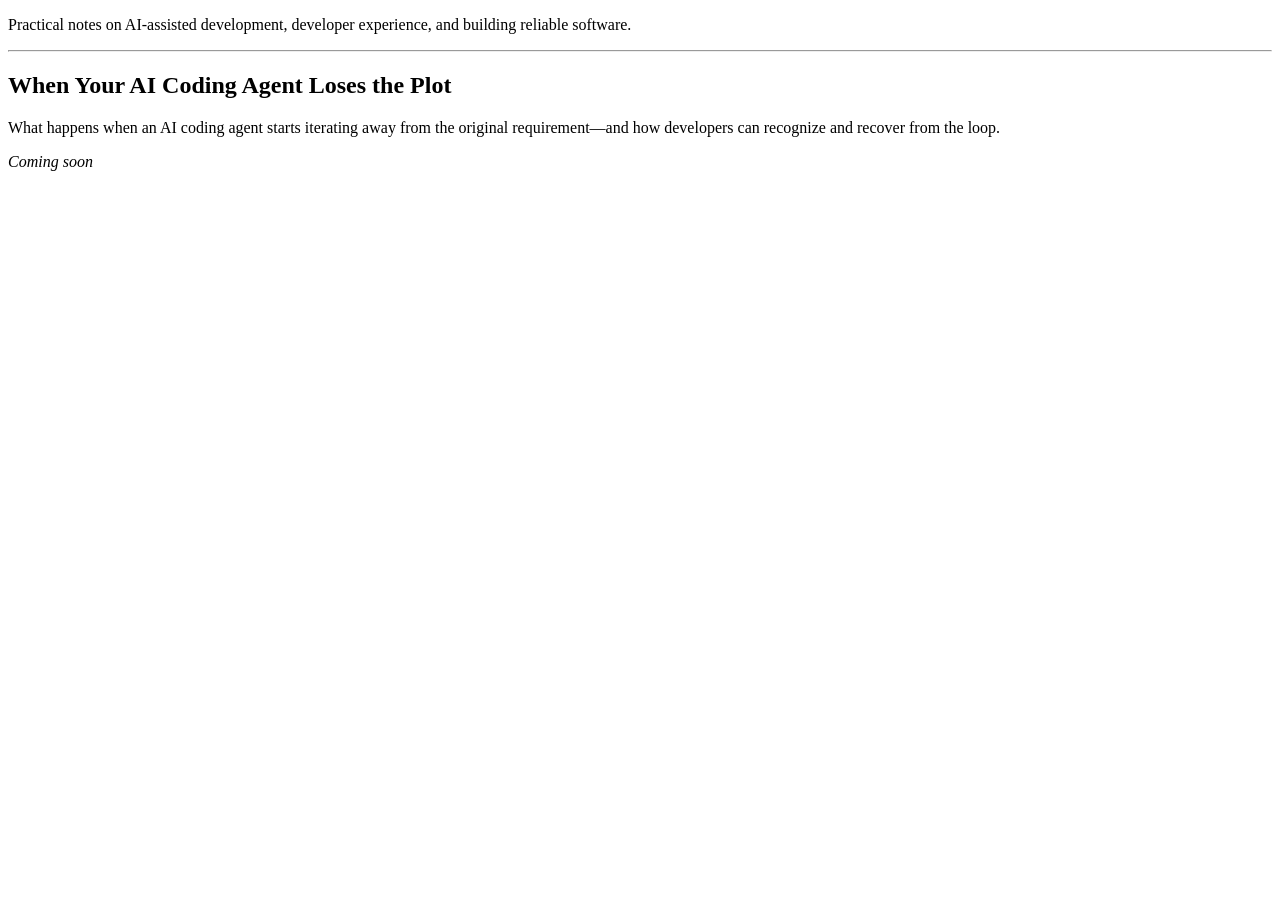
==== writing/index.html @ c207a16b "test" ====
<!DOCTYPE html>
<html lang="en">
<head>
  <meta charset="UTF-8">
  <meta name="viewport" content="width=device-width, initial-scale=1.0">
  <title>Thoughts | Karen Chu</title>
</head>

<body>

  <p>
    Practical notes on AI-assisted development, developer experience,
    and building reliable software.
  </p>

  <hr>

  <h2>When Your AI Coding Agent Loses the Plot</h2>

  <p>
    What happens when an AI coding agent starts iterating away from
    the original requirement—and how developers can recognize and
    recover from the loop.
  </p>

  <p><em>Coming soon</em></p>

</body>
</html>
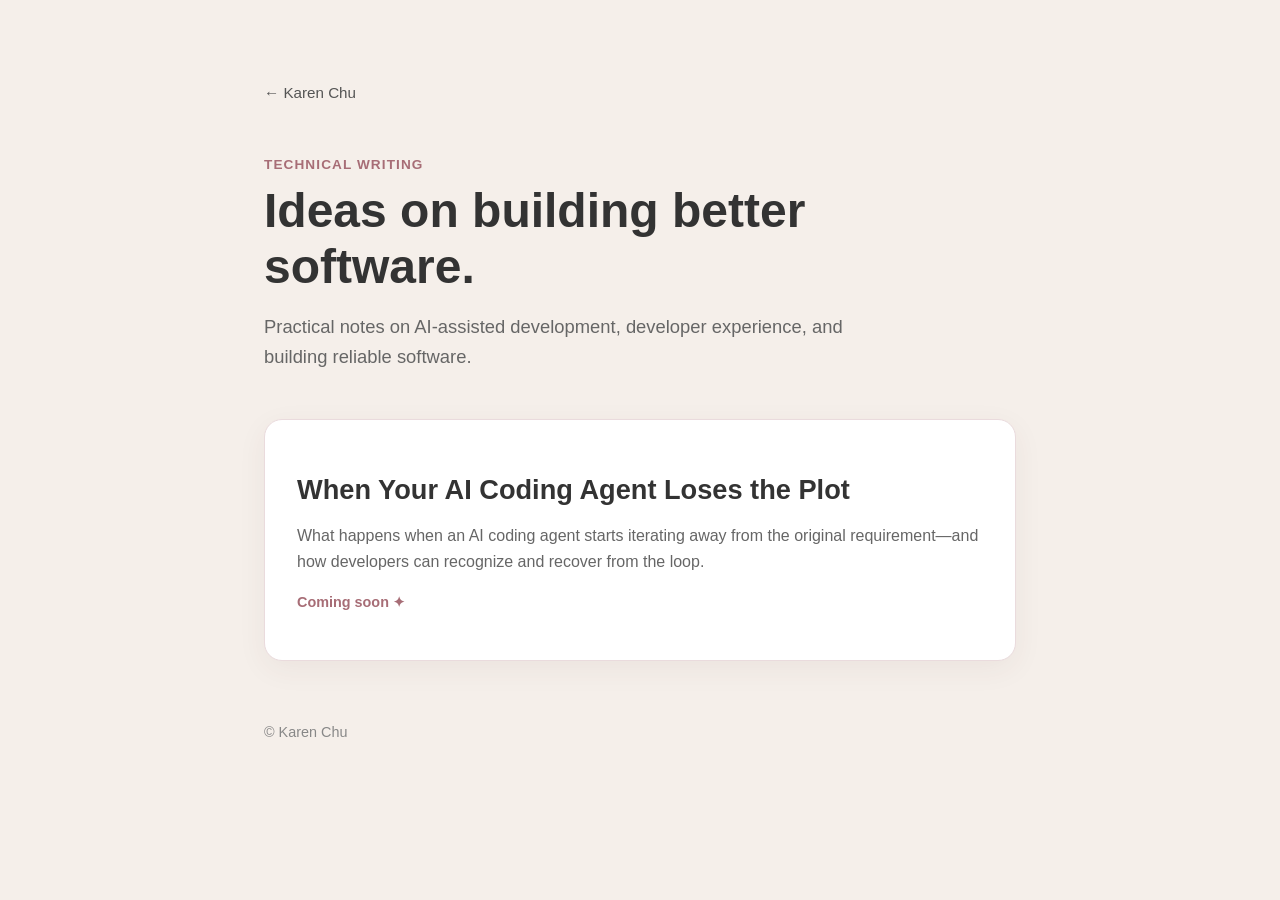
==== commit ae8b92dd: "test page" ====
--- a/writing/index.html
+++ b/writing/index.html
@@ -3,27 +3,138 @@
 <head>
   <meta charset="UTF-8">
   <meta name="viewport" content="width=device-width, initial-scale=1.0">
-  <title>Thoughts | Karen Chu</title>
+
+  <title>Technical Writing | Karen Chu</title>
+
+  <style>
+    * {
+      box-sizing: border-box;
+    }
+
+    body {
+      margin: 0;
+      font-family: -apple-system, BlinkMacSystemFont, "Segoe UI", sans-serif;
+      background: #f5efea;
+      color: #333333;
+      line-height: 1.6;
+    }
+
+    main {
+      max-width: 800px;
+      margin: 0 auto;
+      padding: 80px 24px;
+    }
+
+    .back-link {
+      color: #555555;
+      text-decoration: none;
+      font-size: 0.95rem;
+    }
+
+    .back-link:hover {
+      text-decoration: underline;
+    }
+
+    header {
+      margin: 48px 0;
+    }
+
+    .eyebrow {
+      color: #a76d76;
+      font-size: 0.85rem;
+      font-weight: 600;
+      letter-spacing: 0.08em;
+      text-transform: uppercase;
+    }
+
+    h1 {
+      margin: 8px 0 16px;
+      font-size: 3rem;
+      line-height: 1.15;
+    }
+
+    .intro {
+      max-width: 620px;
+      font-size: 1.15rem;
+      color: #666666;
+    }
+
+    .article-card {
+      background: #ffffff;
+      border: 1px solid #eadbdd;
+      border-radius: 18px;
+      padding: 32px;
+      box-shadow: 0 8px 30px rgba(80, 50, 55, 0.06);
+    }
+
+    .tag {
+      display: inline-block;
+      background: #f9dde0;
+      color: #704b50;
+      padding: 5px 10px;
+      border-radius: 999px;
+      font-size: 0.8rem;
+      font-weight: 600;
+    }
+
+    h2 {
+      margin: 20px 0 12px;
+      font-size: 1.7rem;
+      line-height: 1.3;
+    }
+
+    .description {
+      color: #666666;
+    }
+
+    .coming-soon {
+      color: #a76d76;
+      font-weight: 600;
+      font-size: 0.9rem;
+    }
+
+    footer {
+      margin-top: 60px;
+      color: #888888;
+      font-size: 0.9rem;
+    }
+  </style>
 </head>
 
 <body>
+  <main>
 
-  <p>
-    Practical notes on AI-assisted development, developer experience,
-    and building reliable software.
-  </p>
+    <a class="back-link" href="/">← Karen Chu</a>
 
-  <hr>
+    <header>
+      <div class="eyebrow">Technical Writing</div>
 
-  <h2>When Your AI Coding Agent Loses the Plot</h2>
+      <h1>Ideas on building better software.</h1>
 
-  <p>
-    What happens when an AI coding agent starts iterating away from
-    the original requirement—and how developers can recognize and
-    recover from the loop.
-  </p>
+      <p class="intro">
+        Practical notes on AI-assisted development, developer experience,
+        and building reliable software.
+      </p>
+    </header>
 
-  <p><em>Coming soon</em></p>
+    <article class="article-card">
 
+      <h2>When Your AI Coding Agent Loses the Plot</h2>
+
+      <p class="description">
+        What happens when an AI coding agent starts iterating away from
+        the original requirement—and how developers can recognize and
+        recover from the loop.
+      </p>
+
+      <p class="coming-soon">Coming soon ✦</p>
+
+    </article>
+
+    <footer>
+      © Karen Chu
+    </footer>
+
+  </main>
 </body>
 </html>
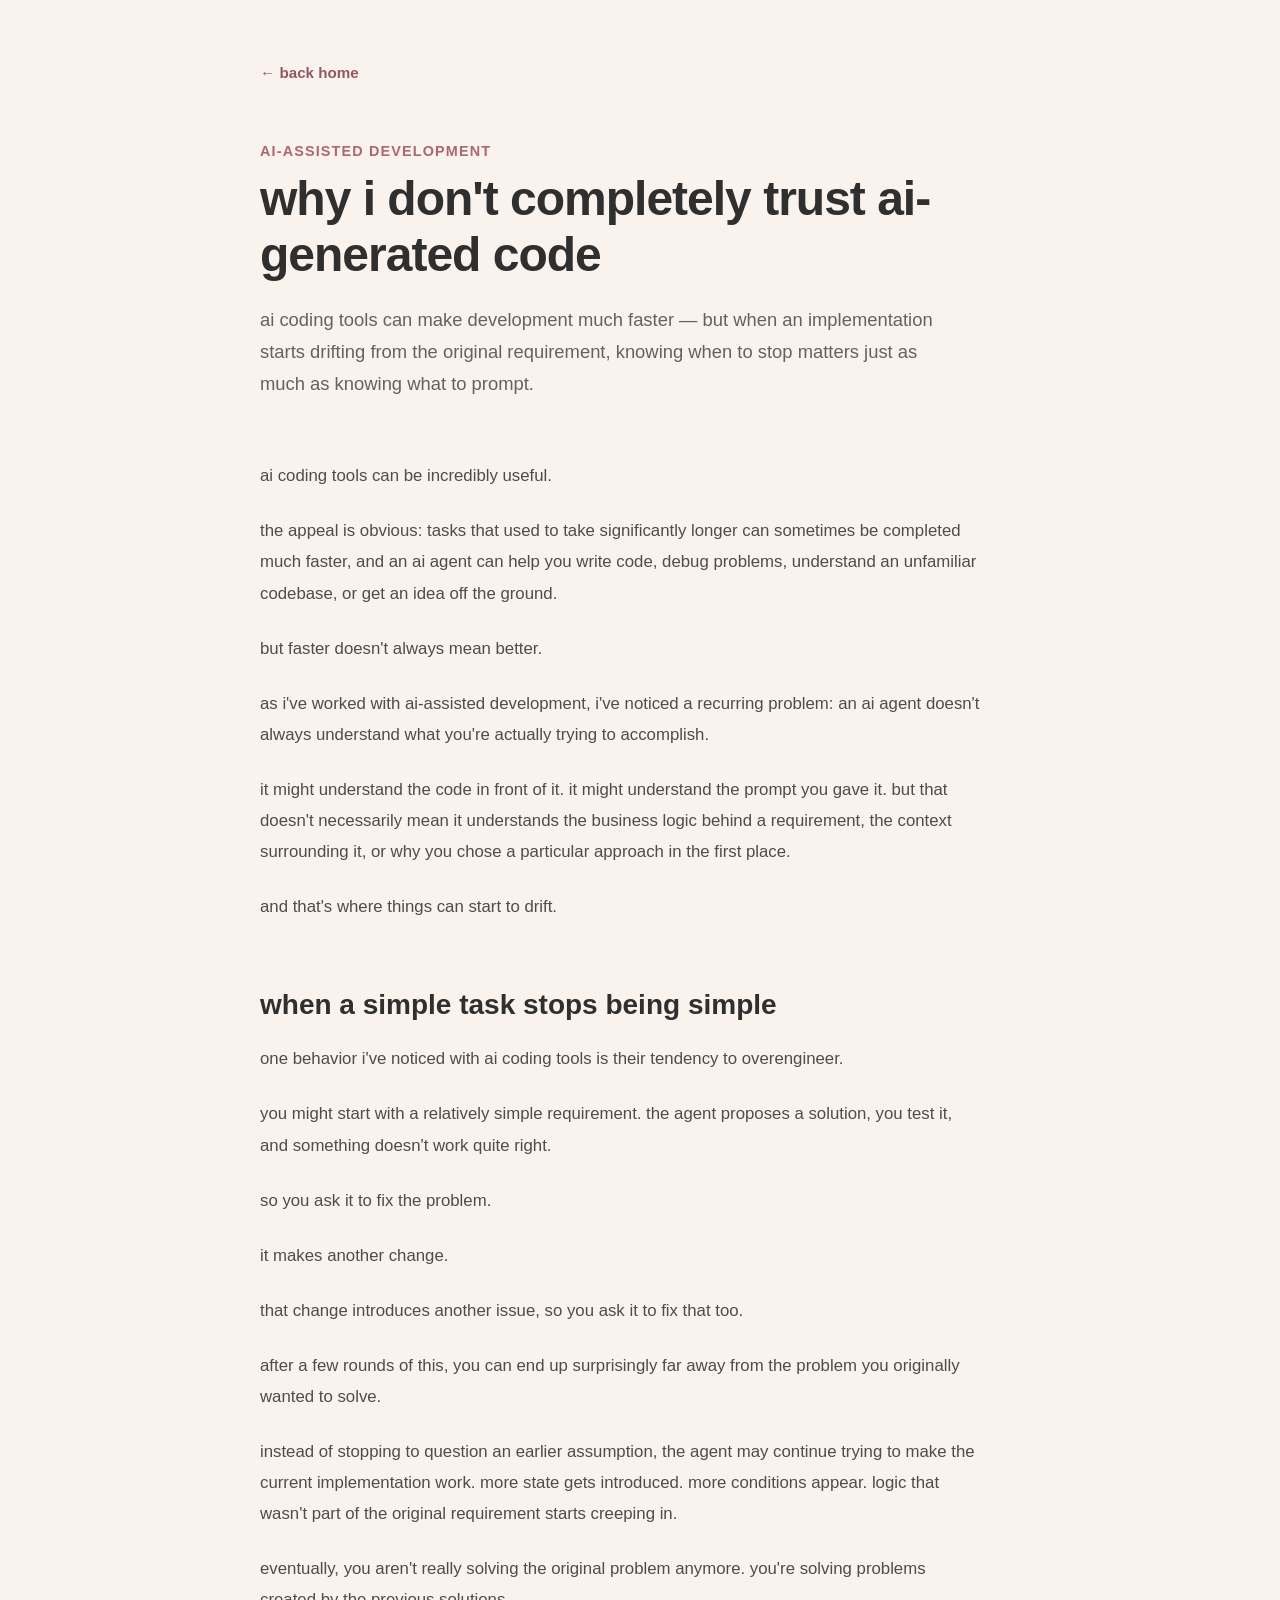
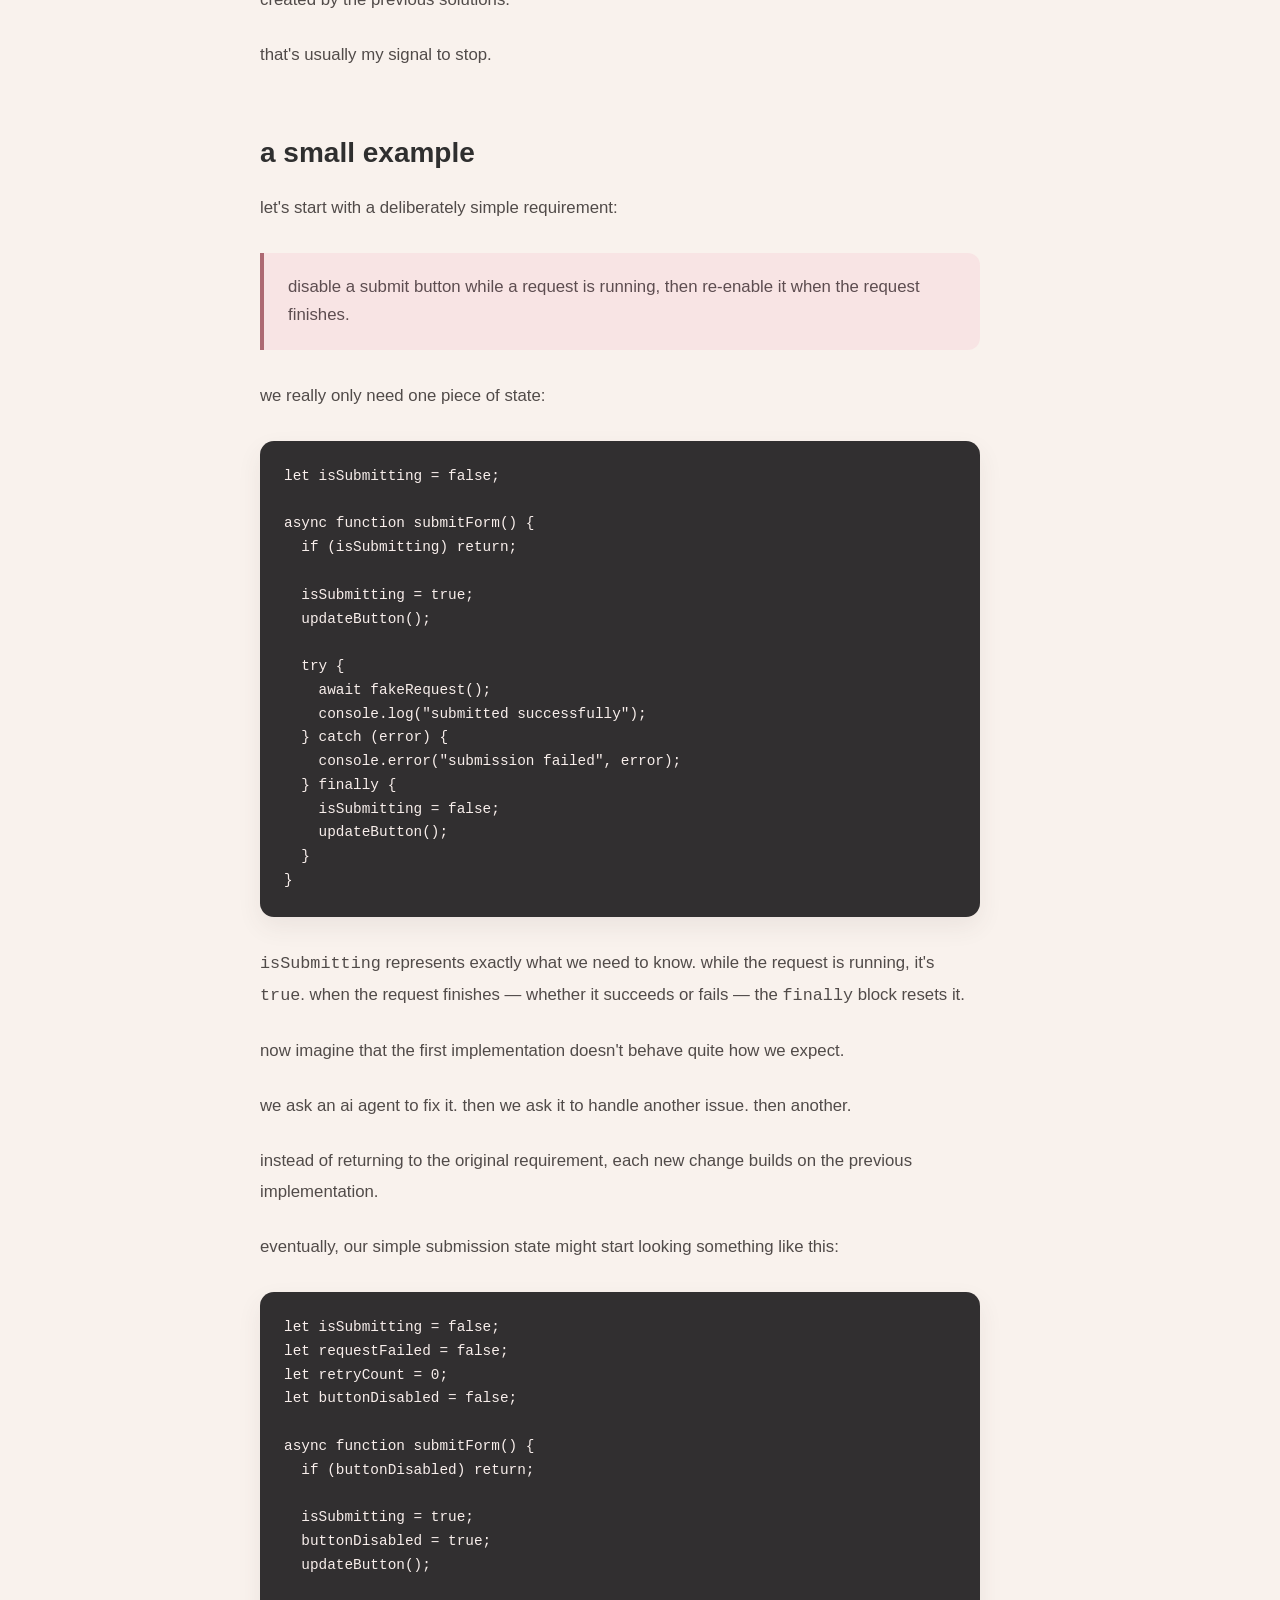
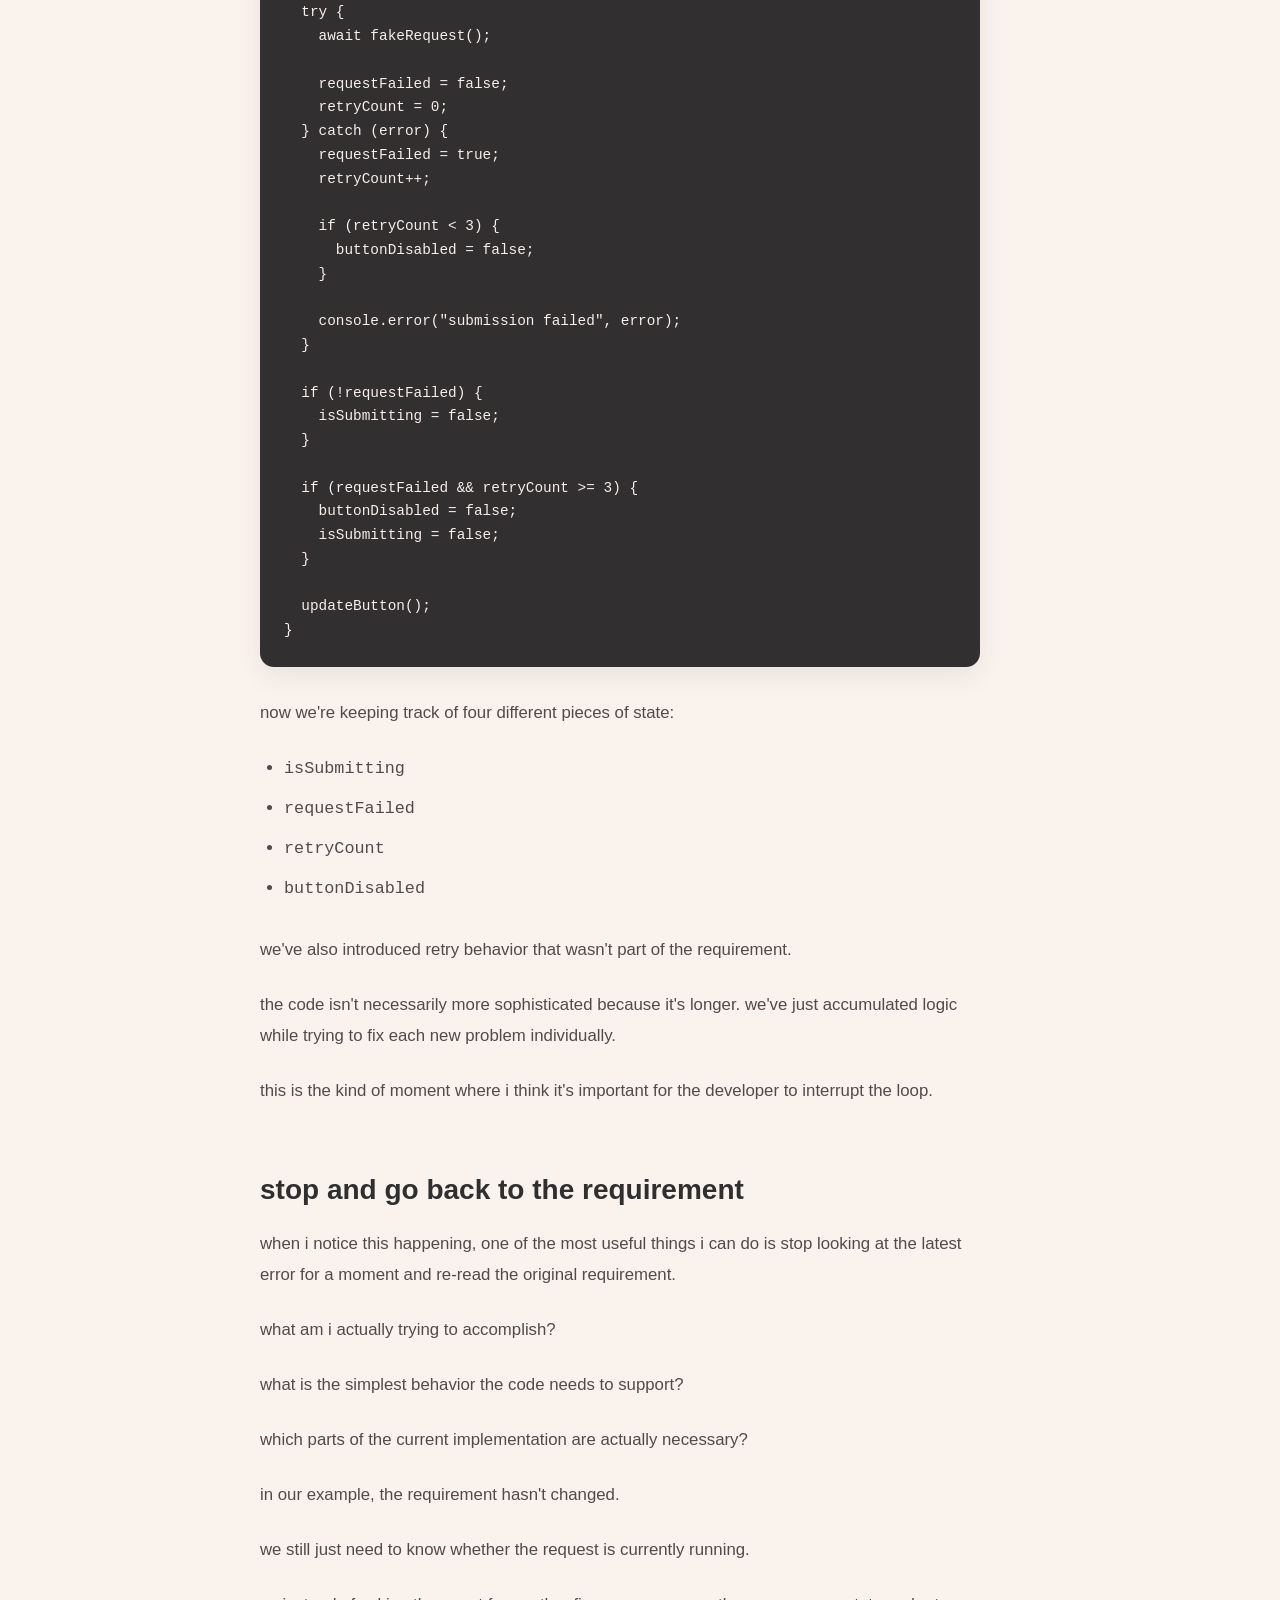
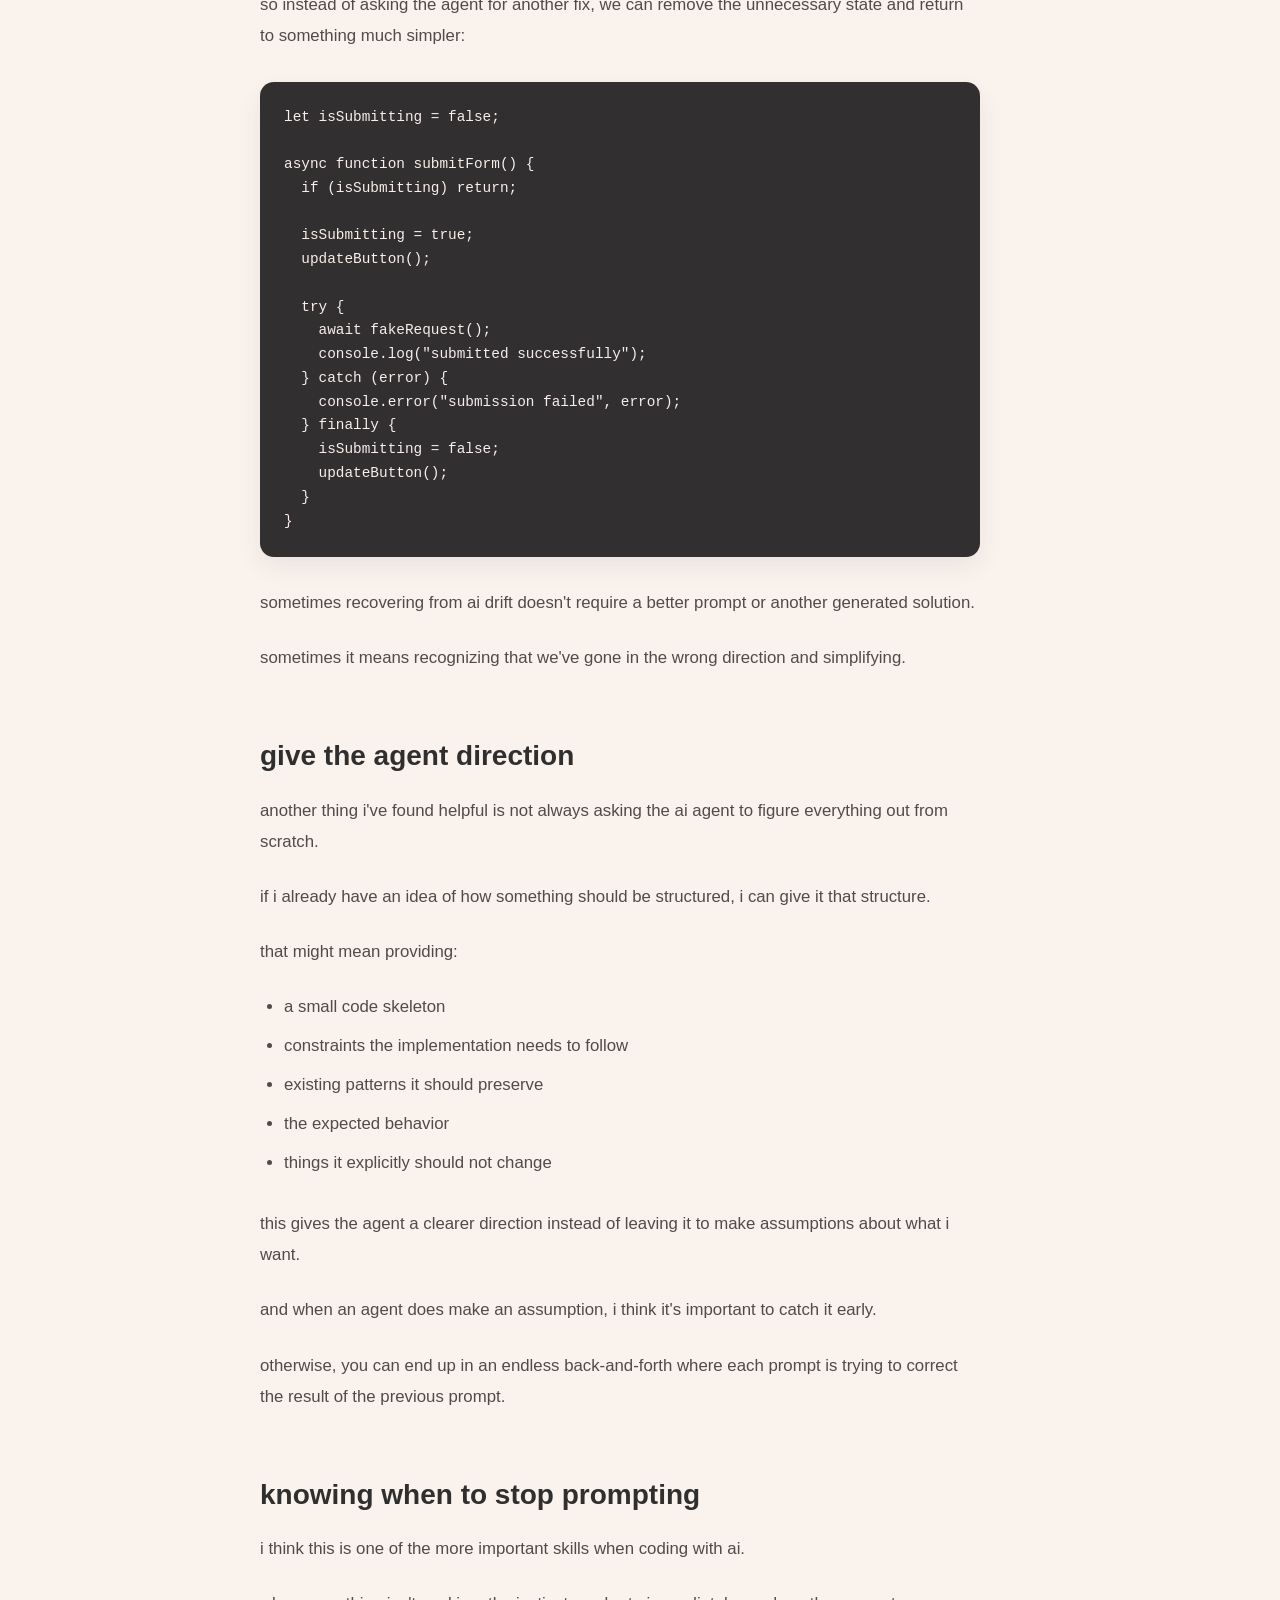
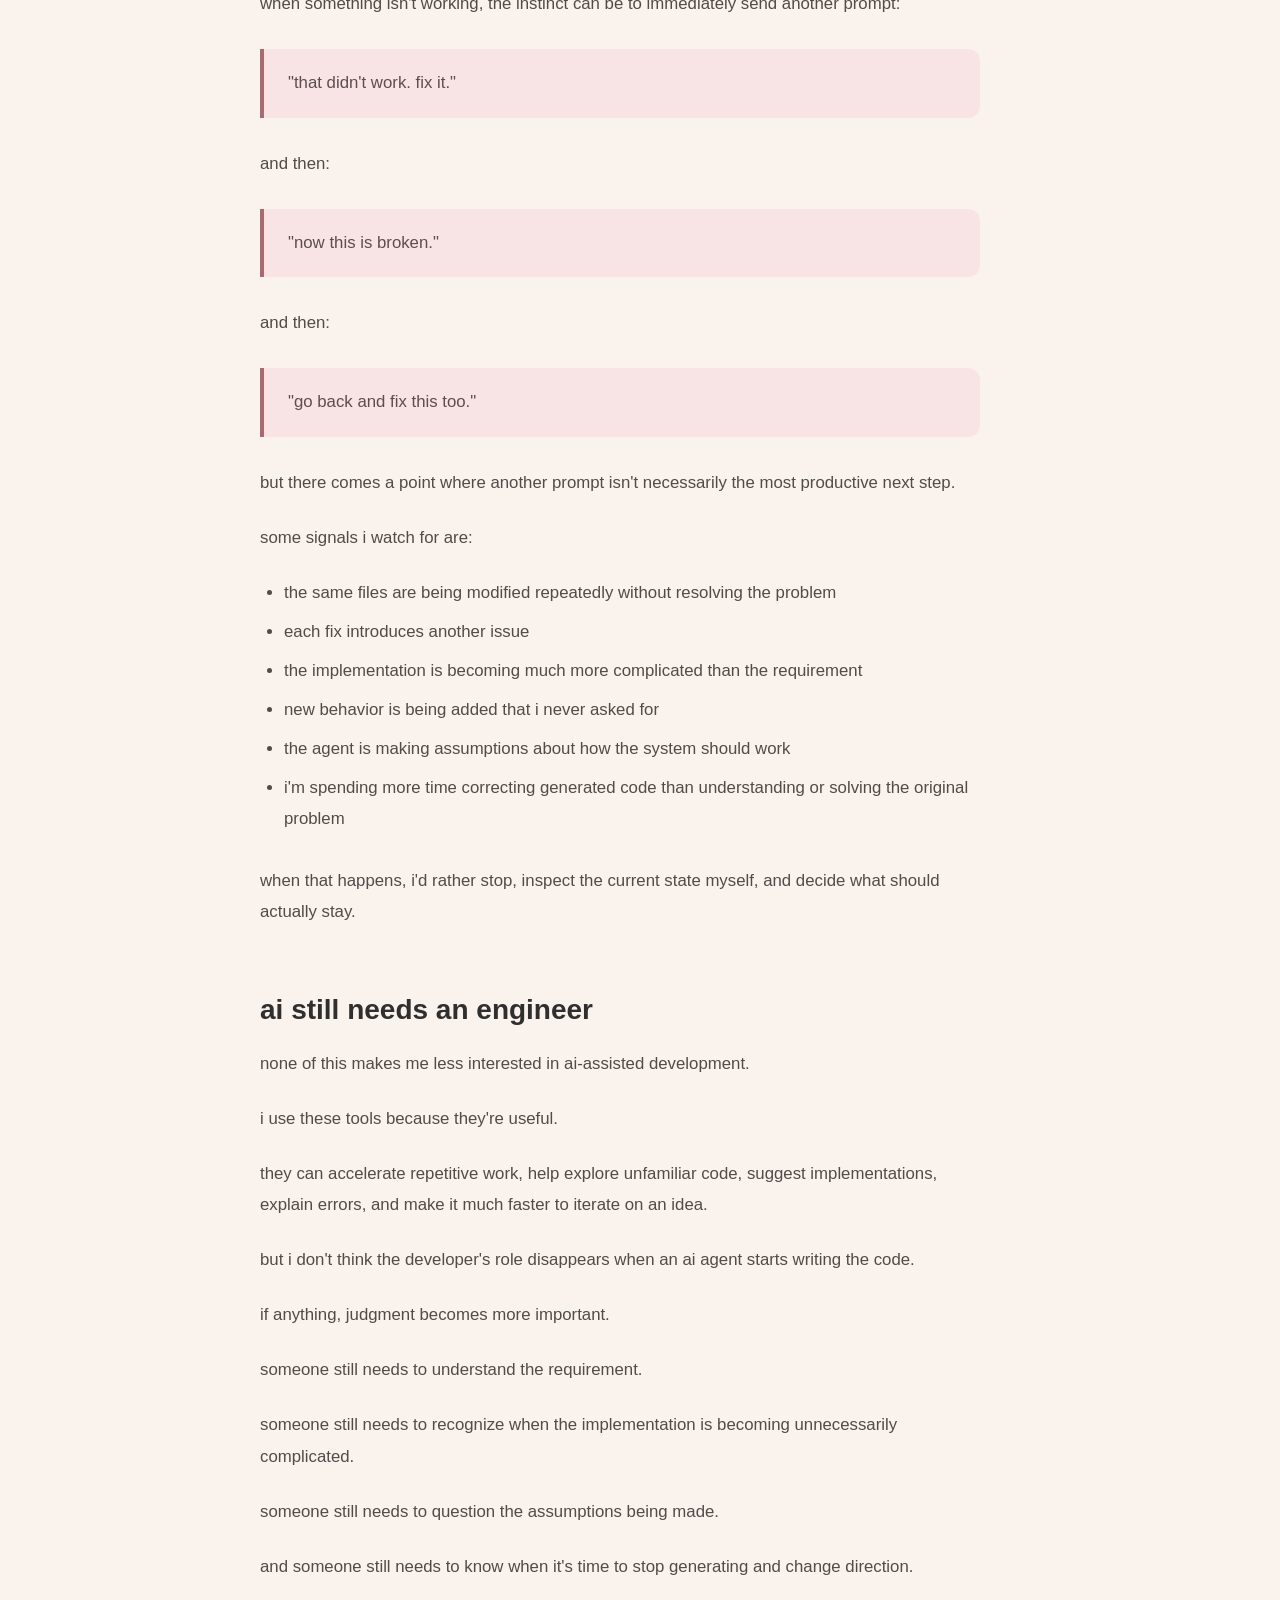
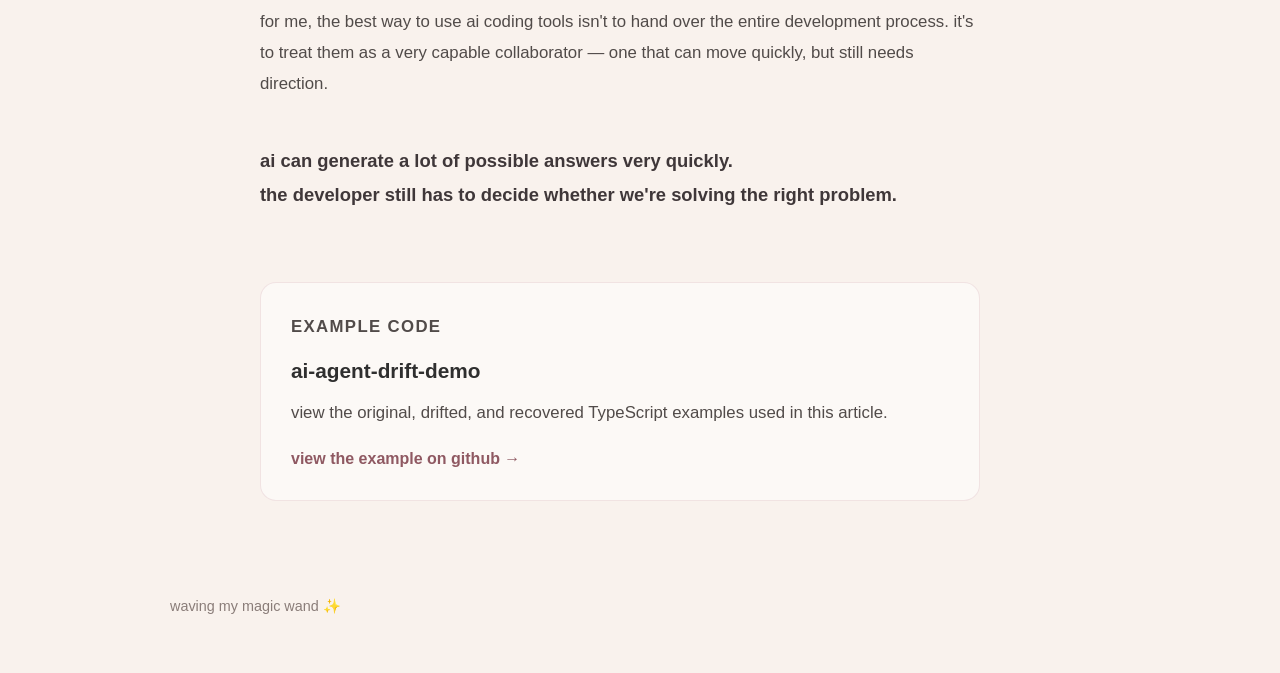
==== commit 8ee16697: "update my article" ====
--- a/writing/index.html
+++ b/writing/index.html
@@ -2,139 +2,521 @@
 <html lang="en">
 <head>
   <meta charset="UTF-8">
-  <meta name="viewport" content="width=device-width, initial-scale=1.0">
-
-  <title>Technical Writing | Karen Chu</title>
-
-  <style>
-    * {
-      box-sizing: border-box;
-    }
-
-    body {
-      margin: 0;
-      font-family: -apple-system, BlinkMacSystemFont, "Segoe UI", sans-serif;
-      background: #f5efea;
-      color: #333333;
-      line-height: 1.6;
-    }
-
-    main {
-      max-width: 800px;
-      margin: 0 auto;
-      padding: 80px 24px;
-    }
-
-    .back-link {
-      color: #555555;
-      text-decoration: none;
-      font-size: 0.95rem;
-    }
-
-    .back-link:hover {
-      text-decoration: underline;
-    }
-
-    header {
-      margin: 48px 0;
-    }
-
-    .eyebrow {
-      color: #a76d76;
-      font-size: 0.85rem;
-      font-weight: 600;
-      letter-spacing: 0.08em;
-      text-transform: uppercase;
-    }
-
-    h1 {
-      margin: 8px 0 16px;
-      font-size: 3rem;
-      line-height: 1.15;
-    }
-
-    .intro {
-      max-width: 620px;
-      font-size: 1.15rem;
-      color: #666666;
-    }
-
-    .article-card {
-      background: #ffffff;
-      border: 1px solid #eadbdd;
-      border-radius: 18px;
-      padding: 32px;
-      box-shadow: 0 8px 30px rgba(80, 50, 55, 0.06);
-    }
-
-    .tag {
-      display: inline-block;
-      background: #f9dde0;
-      color: #704b50;
-      padding: 5px 10px;
-      border-radius: 999px;
-      font-size: 0.8rem;
-      font-weight: 600;
-    }
-
-    h2 {
-      margin: 20px 0 12px;
-      font-size: 1.7rem;
-      line-height: 1.3;
-    }
-
-    .description {
-      color: #666666;
-    }
-
-    .coming-soon {
-      color: #a76d76;
-      font-weight: 600;
-      font-size: 0.9rem;
-    }
-
-    footer {
-      margin-top: 60px;
-      color: #888888;
-      font-size: 0.9rem;
-    }
-  </style>
+  <meta
+    name="viewport"
+    content="width=device-width, initial-scale=1.0">
+  <meta
+    name="description"
+    content="why i don't completely trust ai-generated code — thoughts on ai-assisted development, code drift, and developer judgment."
+  >
+  <title>why i don't completely trust ai-generated code | karen chu</title>
+
+  <link rel="stylesheet" href="../style.css">
 </head>
-
 <body>
   <main>
-
-    <a class="back-link" href="/">← Karen Chu</a>
-
-    <header>
-      <div class="eyebrow">Technical Writing</div>
-
-      <h1>Ideas on building better software.</h1>
-
-      <p class="intro">
-        Practical notes on AI-assisted development, developer experience,
-        and building reliable software.
-      </p>
-    </header>
-
-    <article class="article-card">
-
-      <h2>When Your AI Coding Agent Loses the Plot</h2>
-
-      <p class="description">
-        What happens when an AI coding agent starts iterating away from
-        the original requirement—and how developers can recognize and
-        recover from the loop.
-      </p>
-
-      <p class="coming-soon">Coming soon ✦</p>
-
-    </article>
+    <div class="article-page">
+      <!-- back link -->
+      <a href="../" class="back-link">
+        ← back home
+      </a>
+      <!-- article header -->
+      <header class="article-header">
+        <p class="section-label">
+          ai-assisted development
+        </p>
+        <h1>
+          why i don't completely trust ai-generated code
+        </h1>
+        <p class="article-subtitle">
+          ai coding tools can make development much faster — but when an
+          implementation starts drifting from the original requirement,
+          knowing when to stop matters just as much as knowing what to prompt.
+        </p>
+      </header>
+      <!-- article body -->
+      <article class="article-content">
+
+        <p>
+          ai coding tools can be incredibly useful.
+        </p>
+
+        <p>
+          the appeal is obvious: tasks that used to take significantly longer
+          can sometimes be completed much faster, and an ai agent can help you
+          write code, debug problems, understand an unfamiliar codebase, or
+          get an idea off the ground.
+        </p>
+
+        <p>
+          but faster doesn't always mean better.
+        </p>
+
+        <p>
+          as i've worked with ai-assisted development, i've noticed a recurring
+          problem: an ai agent doesn't always understand what you're actually
+          trying to accomplish.
+        </p>
+
+        <p>
+          it might understand the code in front of it. it might understand the
+          prompt you gave it. but that doesn't necessarily mean it understands
+          the business logic behind a requirement, the context surrounding it,
+          or why you chose a particular approach in the first place.
+        </p>
+
+        <p>
+          and that's where things can start to drift.
+        </p>
+
+
+        <h2>when a simple task stops being simple</h2>
+
+        <p>
+          one behavior i've noticed with ai coding tools is their tendency to
+          overengineer.
+        </p>
+
+        <p>
+          you might start with a relatively simple requirement. the agent
+          proposes a solution, you test it, and something doesn't work quite
+          right.
+        </p>
+
+        <p>
+          so you ask it to fix the problem.
+        </p>
+
+        <p>
+          it makes another change.
+        </p>
+
+        <p>
+          that change introduces another issue, so you ask it to fix that too.
+        </p>
+
+        <p>
+          after a few rounds of this, you can end up surprisingly far away
+          from the problem you originally wanted to solve.
+        </p>
+
+        <p>
+          instead of stopping to question an earlier assumption, the agent may
+          continue trying to make the current implementation work. more state
+          gets introduced. more conditions appear. logic that wasn't part of
+          the original requirement starts creeping in.
+        </p>
+
+        <p>
+          eventually, you aren't really solving the original problem anymore.
+          you're solving problems created by the previous solutions.
+        </p>
+
+        <p>
+          that's usually my signal to stop.
+        </p>
+
+
+        <h2>a small example</h2>
+
+        <p>
+          let's start with a deliberately simple requirement:
+        </p>
+
+        <blockquote>
+          disable a submit button while a request is running, then re-enable
+          it when the request finishes.
+        </blockquote>
+
+        <p>
+          we really only need one piece of state:
+        </p>
+
+        <pre><code>let isSubmitting = false;
+
+async function submitForm() {
+  if (isSubmitting) return;
+
+  isSubmitting = true;
+  updateButton();
+
+  try {
+    await fakeRequest();
+    console.log("submitted successfully");
+  } catch (error) {
+    console.error("submission failed", error);
+  } finally {
+    isSubmitting = false;
+    updateButton();
+  }
+}</code></pre>
+
+        <p>
+          <code>isSubmitting</code> represents exactly what we need to know.
+          while the request is running, it's <code>true</code>. when the
+          request finishes — whether it succeeds or fails — the
+          <code>finally</code> block resets it.
+        </p>
+
+        <p>
+          now imagine that the first implementation doesn't behave quite how
+          we expect.
+        </p>
+
+        <p>
+          we ask an ai agent to fix it. then we ask it to handle another issue.
+          then another.
+        </p>
+
+        <p>
+          instead of returning to the original requirement, each new change
+          builds on the previous implementation.
+        </p>
+
+        <p>
+          eventually, our simple submission state might start looking
+          something like this:
+        </p>
+
+        <pre><code>let isSubmitting = false;
+let requestFailed = false;
+let retryCount = 0;
+let buttonDisabled = false;
+
+async function submitForm() {
+  if (buttonDisabled) return;
+
+  isSubmitting = true;
+  buttonDisabled = true;
+  updateButton();
+
+  try {
+    await fakeRequest();
+
+    requestFailed = false;
+    retryCount = 0;
+  } catch (error) {
+    requestFailed = true;
+    retryCount++;
+
+    if (retryCount &lt; 3) {
+      buttonDisabled = false;
+    }
+
+    console.error("submission failed", error);
+  }
+
+  if (!requestFailed) {
+    isSubmitting = false;
+  }
+
+  if (requestFailed && retryCount &gt;= 3) {
+    buttonDisabled = false;
+    isSubmitting = false;
+  }
+
+  updateButton();
+}</code></pre>
+
+        <p>
+          now we're keeping track of four different pieces of state:
+        </p>
+
+        <ul>
+          <li><code>isSubmitting</code></li>
+          <li><code>requestFailed</code></li>
+          <li><code>retryCount</code></li>
+          <li><code>buttonDisabled</code></li>
+        </ul>
+
+        <p>
+          we've also introduced retry behavior that wasn't part of the
+          requirement.
+        </p>
+
+        <p>
+          the code isn't necessarily more sophisticated because it's longer.
+          we've just accumulated logic while trying to fix each new problem
+          individually.
+        </p>
+
+        <p>
+          this is the kind of moment where i think it's important for the
+          developer to interrupt the loop.
+        </p>
+
+
+        <h2>stop and go back to the requirement</h2>
+
+        <p>
+          when i notice this happening, one of the most useful things i can do
+          is stop looking at the latest error for a moment and re-read the
+          original requirement.
+        </p>
+
+        <p>
+          what am i actually trying to accomplish?
+        </p>
+
+        <p>
+          what is the simplest behavior the code needs to support?
+        </p>
+
+        <p>
+          which parts of the current implementation are actually necessary?
+        </p>
+
+        <p>
+          in our example, the requirement hasn't changed.
+        </p>
+
+        <p>
+          we still just need to know whether the request is currently running.
+        </p>
+
+        <p>
+          so instead of asking the agent for another fix, we can remove the
+          unnecessary state and return to something much simpler:
+        </p>
+
+        <pre><code>let isSubmitting = false;
+
+async function submitForm() {
+  if (isSubmitting) return;
+
+  isSubmitting = true;
+  updateButton();
+
+  try {
+    await fakeRequest();
+    console.log("submitted successfully");
+  } catch (error) {
+    console.error("submission failed", error);
+  } finally {
+    isSubmitting = false;
+    updateButton();
+  }
+}</code></pre>
+
+        <p>
+          sometimes recovering from ai drift doesn't require a better prompt
+          or another generated solution.
+        </p>
+
+        <p>
+          sometimes it means recognizing that we've gone in the wrong direction
+          and simplifying.
+        </p>
+
+
+        <h2>give the agent direction</h2>
+
+        <p>
+          another thing i've found helpful is not always asking the ai agent
+          to figure everything out from scratch.
+        </p>
+
+        <p>
+          if i already have an idea of how something should be structured, i
+          can give it that structure.
+        </p>
+
+        <p>
+          that might mean providing:
+        </p>
+
+        <ul>
+          <li>a small code skeleton</li>
+          <li>constraints the implementation needs to follow</li>
+          <li>existing patterns it should preserve</li>
+          <li>the expected behavior</li>
+          <li>things it explicitly should not change</li>
+        </ul>
+
+        <p>
+          this gives the agent a clearer direction instead of leaving it to
+          make assumptions about what i want.
+        </p>
+
+        <p>
+          and when an agent does make an assumption, i think it's important to
+          catch it early.
+        </p>
+
+        <p>
+          otherwise, you can end up in an endless back-and-forth where each
+          prompt is trying to correct the result of the previous prompt.
+        </p>
+
+
+        <h2>knowing when to stop prompting</h2>
+
+        <p>
+          i think this is one of the more important skills when coding with ai.
+        </p>
+
+        <p>
+          when something isn't working, the instinct can be to immediately send
+          another prompt:
+        </p>
+
+        <blockquote>
+          "that didn't work. fix it."
+        </blockquote>
+
+        <p>
+          and then:
+        </p>
+
+        <blockquote>
+          "now this is broken."
+        </blockquote>
+
+        <p>
+          and then:
+        </p>
+
+        <blockquote>
+          "go back and fix this too."
+        </blockquote>
+
+        <p>
+          but there comes a point where another prompt isn't necessarily the
+          most productive next step.
+        </p>
+
+        <p>
+          some signals i watch for are:
+        </p>
+
+        <ul>
+          <li>
+            the same files are being modified repeatedly without resolving
+            the problem
+          </li>
+
+          <li>
+            each fix introduces another issue
+          </li>
+
+          <li>
+            the implementation is becoming much more complicated than the
+            requirement
+          </li>
+
+          <li>
+            new behavior is being added that i never asked for
+          </li>
+
+          <li>
+            the agent is making assumptions about how the system should work
+          </li>
+
+          <li>
+            i'm spending more time correcting generated code than understanding
+            or solving the original problem
+          </li>
+        </ul>
+
+        <p>
+          when that happens, i'd rather stop, inspect the current state myself,
+          and decide what should actually stay.
+        </p>
+
+
+        <h2>ai still needs an engineer</h2>
+
+        <p>
+          none of this makes me less interested in ai-assisted development.
+        </p>
+
+        <p>
+          i use these tools because they're useful.
+        </p>
+
+        <p>
+          they can accelerate repetitive work, help explore unfamiliar code,
+          suggest implementations, explain errors, and make it much faster to
+          iterate on an idea.
+        </p>
+
+        <p>
+          but i don't think the developer's role disappears when an ai agent
+          starts writing the code.
+        </p>
+
+        <p>
+          if anything, judgment becomes more important.
+        </p>
+
+        <p>
+          someone still needs to understand the requirement.
+        </p>
+
+        <p>
+          someone still needs to recognize when the implementation is becoming
+          unnecessarily complicated.
+        </p>
+
+        <p>
+          someone still needs to question the assumptions being made.
+        </p>
+
+        <p>
+          and someone still needs to know when it's time to stop generating and
+          change direction.
+        </p>
+
+        <p>
+          for me, the best way to use ai coding tools isn't to hand over the
+          entire development process. it's to treat them as a very capable
+          collaborator — one that can move quickly, but still needs direction.
+        </p>
+
+        <p class="article-ending">
+          ai can generate a lot of possible answers very quickly.
+          <br>
+          the developer still has to decide whether we're solving the right
+          problem.
+        </p>
+
+
+        <!-- repo link -->
+        <div class="article-repo-card">
+
+          <p class="section-label">
+            example code
+          </p>
+
+          <h3>ai-agent-drift-demo</h3>
+
+          <p>
+            view the original, drifted, and recovered TypeScript examples
+            used in this article.
+          </p>
+
+          <a
+            href="https://github.com/karen-chu/ai-agent-drift-demo"
+            class="text-link"
+            target="_blank"
+            rel="noopener noreferrer"
+          >
+            view the example on github →
+          </a>
+
+        </div>
+
+      </article>
+
+    </div>
+
 
     <footer>
-      © Karen Chu
+      <p>waving my magic wand ✨</p>
     </footer>
 
   </main>
+
 </body>
+
 </html>
--- a/style.css
+++ b/style.css
@@ -0,0 +1,581 @@
+/* =========================
+   Base
+   ========================= */
+
+* {
+  box-sizing: border-box;
+}
+
+html {
+  scroll-behavior: smooth;
+}
+
+body {
+  margin: 0;
+
+  background-color: #f9f2ed;
+
+  color: #2f2f2f;
+
+  font-family:
+    -apple-system,
+    BlinkMacSystemFont,
+    "Segoe UI",
+    Roboto,
+    Helvetica,
+    Arial,
+    sans-serif;
+
+  line-height: 1.6;
+}
+
+a {
+  color: inherit;
+}
+
+
+/* =========================
+   Hero
+   ========================= */
+
+.hero {
+  max-width: 1000px;
+  margin: 0 auto;
+
+  min-height: 430px;
+
+  padding: 80px 30px 60px;
+
+  display: flex;
+  align-items: center;
+  justify-content: space-between;
+
+  gap: 80px;
+}
+
+.hero-content {
+  flex: 1;
+  max-width: 560px;
+}
+
+.eyebrow {
+  margin: 0 0 12px;
+
+  color: #aa6871;
+
+  font-size: 0.95rem;
+  font-weight: 700;
+}
+
+.hero h1 {
+  margin: 0 0 18px;
+
+  font-size: 3.3rem;
+  line-height: 1.05;
+
+  letter-spacing: -1.5px;
+}
+
+.hero-description {
+  margin: 0 0 30px;
+
+  max-width: 530px;
+
+  color: #666;
+
+  font-size: 1.2rem;
+  line-height: 1.7;
+}
+
+
+/* =========================
+   Buttons
+   ========================= */
+
+.hero-buttons {
+  display: flex;
+  gap: 12px;
+}
+
+.button {
+  display: inline-block;
+
+  padding: 10px 20px;
+
+  border-radius: 10px;
+
+  text-decoration: none;
+  font-weight: 650;
+
+  transition:
+    transform 0.2s ease,
+    opacity 0.2s ease;
+}
+
+.button:hover {
+  transform: translateY(-2px);
+}
+
+.button.primary {
+  background: #ad6972;
+  color: #fff;
+}
+
+.button.secondary {
+  background: #f7cfd4;
+  color: #624b4f;
+}
+
+
+/* =========================
+   Hero Image
+   ========================= */
+
+.hero-image {
+  flex: 0 0 290px;
+
+  display: flex;
+  align-items: center;
+  justify-content: center;
+}
+
+.hero-image img {
+  width: 100%;
+  max-width: 290px;
+
+  display: block;
+
+  border-radius: 4px;
+}
+
+
+/* =========================
+   Main Content
+   ========================= */
+
+.page-content {
+  max-width: 1000px;
+
+  margin: 0 auto;
+
+  padding: 20px 30px 80px;
+}
+
+.section {
+  margin-bottom: 80px;
+}
+
+.section-label {
+  margin: 0 0 6px;
+
+  color: #aa6871;
+
+  font-size: 0.9rem;
+  font-weight: 700;
+
+  text-transform: uppercase;
+  letter-spacing: 0.08em;
+}
+
+.section h2 {
+  margin: 0 0 12px;
+
+  font-size: 2rem;
+  line-height: 1.2;
+}
+
+.section-intro {
+  max-width: 650px;
+
+  margin: 0 0 28px;
+
+  color: #666;
+
+  font-size: 1.05rem;
+}
+
+
+/* =========================
+   Writing Card
+   ========================= */
+
+.card {
+  max-width: 720px;
+
+  padding: 28px 30px;
+
+  background: rgba(255, 255, 255, 0.52);
+
+  border: 1px solid rgba(173, 105, 114, 0.12);
+
+  border-radius: 16px;
+
+  box-shadow:
+    0 10px 30px rgba(80, 60, 60, 0.04);
+}
+
+.card-label {
+  margin: 0 0 10px;
+
+  color: #aa6871;
+
+  font-size: 0.85rem;
+  font-weight: 700;
+}
+
+.card h3 {
+  margin: 0 0 12px;
+
+  font-size: 1.35rem;
+}
+
+.card p {
+  color: #555;
+}
+
+.text-link {
+  display: inline-block;
+
+  margin-top: 6px;
+
+  color: #8f5962;
+
+  font-weight: 650;
+
+  text-decoration: none;
+}
+
+.text-link:hover {
+  text-decoration: underline;
+}
+
+
+/* =========================
+   About
+   ========================= */
+
+.about-content {
+  max-width: 720px;
+}
+
+.about-content p {
+  color: #555;
+
+  font-size: 1.05rem;
+}
+
+
+/* =========================
+   Footer
+   ========================= */
+
+footer {
+  max-width: 1000px;
+
+  margin: 0 auto;
+
+  padding: 0 30px 40px;
+
+  color: #8a7d79;
+
+  font-size: 0.9rem;
+}
+
+
+/* =========================
+   Mobile
+   ========================= */
+
+@media (max-width: 750px) {
+
+  .hero {
+    min-height: auto;
+
+    padding-top: 50px;
+
+    flex-direction: column-reverse;
+
+    text-align: center;
+
+    gap: 35px;
+  }
+
+  .hero-content {
+    max-width: 600px;
+  }
+
+  .hero-image {
+    flex-basis: auto;
+  }
+
+  .hero-image img {
+    max-width: 230px;
+  }
+
+  .hero h1 {
+    font-size: 2.6rem;
+  }
+
+  .hero-description {
+    margin-left: auto;
+    margin-right: auto;
+
+    font-size: 1.08rem;
+  }
+
+  .hero-buttons {
+    justify-content: center;
+  }
+
+  .page-content {
+    padding-top: 40px;
+  }
+
+  .section {
+    margin-bottom: 60px;
+  }
+
+  .card {
+    padding: 24px;
+  }
+}
+
+/* =========================
+   Article Page
+   ========================= */
+
+.article-page {
+  max-width: 820px;
+  margin: 0 auto;
+  padding: 60px 30px 80px;
+}
+
+.back-link {
+  display: inline-block;
+  margin-bottom: 55px;
+
+  color: #8f5962;
+
+  font-size: 0.95rem;
+  font-weight: 600;
+
+  text-decoration: none;
+}
+
+.back-link:hover {
+  text-decoration: underline;
+}
+
+
+/* =========================
+   Article Header
+   ========================= */
+
+.article-header {
+  margin-bottom: 60px;
+}
+
+.article-header h1 {
+  max-width: 760px;
+
+  margin: 8px 0 22px;
+
+  color: #2f2f2f;
+
+  font-size: 3rem;
+  line-height: 1.15;
+
+  letter-spacing: -1px;
+}
+
+.article-subtitle {
+  max-width: 700px;
+
+  margin: 0;
+
+  color: #68605d;
+
+  font-size: 1.15rem;
+  line-height: 1.75;
+}
+
+
+/* =========================
+   Article Content
+   ========================= */
+
+.article-content {
+  max-width: 720px;
+}
+
+.article-content p,
+.article-content li {
+  color: #514b49;
+
+  font-size: 1.05rem;
+  line-height: 1.85;
+}
+
+.article-content p {
+  margin: 0 0 24px;
+}
+
+.article-content h2 {
+  margin: 65px 0 20px;
+
+  color: #2f2f2f;
+
+  font-size: 1.75rem;
+  line-height: 1.3;
+}
+
+.article-content ul {
+  margin: 12px 0 30px;
+  padding-left: 24px;
+}
+
+.article-content li {
+  margin-bottom: 8px;
+}
+
+
+/* =========================
+   Quotes
+   ========================= */
+
+.article-content blockquote {
+  margin: 30px 0;
+
+  padding: 20px 24px;
+
+  background: rgba(249, 221, 224, 0.6);
+
+  border-left: 4px solid #ad6972;
+
+  border-radius: 0 12px 12px 0;
+
+  color: #5d4d50;
+
+  font-size: 1.05rem;
+  line-height: 1.7;
+}
+
+
+/* =========================
+   Inline Code
+   ========================= */
+
+.article-content code {
+  font-family:
+    "SFMono-Regular",
+    Consolas,
+    "Liberation Mono",
+    monospace;
+}
+
+
+/* =========================
+   Code Blocks
+   ========================= */
+
+.article-content pre {
+  overflow-x: auto;
+
+  margin: 30px 0;
+
+  padding: 24px;
+
+  background: #312f30;
+
+  border-radius: 14px;
+
+  box-shadow:
+    0 10px 25px rgba(80, 60, 60, 0.08);
+}
+
+.article-content pre code {
+  color: #f8eeeb;
+
+  font-size: 0.9rem;
+  line-height: 1.65;
+}
+
+
+/* =========================
+   Ending
+   ========================= */
+
+.article-ending {
+  margin-top: 45px !important;
+
+  color: #3f3739 !important;
+
+  font-size: 1.15rem !important;
+  font-weight: 600;
+}
+
+
+/* =========================
+   Repo Card
+   ========================= */
+
+.article-repo-card {
+  margin-top: 70px;
+
+  padding: 28px 30px;
+
+  background: rgba(255, 255, 255, 0.5);
+
+  border: 1px solid rgba(173, 105, 114, 0.15);
+
+  border-radius: 16px;
+}
+
+.article-repo-card h3 {
+  margin: 6px 0 10px;
+
+  font-size: 1.3rem;
+}
+
+.article-repo-card p {
+  margin-bottom: 12px;
+}
+
+
+/* =========================
+   Article Mobile
+   ========================= */
+
+@media (max-width: 700px) {
+
+  .article-page {
+    padding-top: 40px;
+  }
+
+  .article-header h1 {
+    font-size: 2.3rem;
+  }
+
+  .article-subtitle {
+    font-size: 1.05rem;
+  }
+
+  .article-content h2 {
+    margin-top: 50px;
+
+    font-size: 1.5rem;
+  }
+
+  .article-content p,
+  .article-content li {
+    font-size: 1rem;
+  }
+
+  .article-content pre {
+    padding: 18px;
+  }
+
+  .article-content pre code {
+    font-size: 0.82rem;
+  }
+}
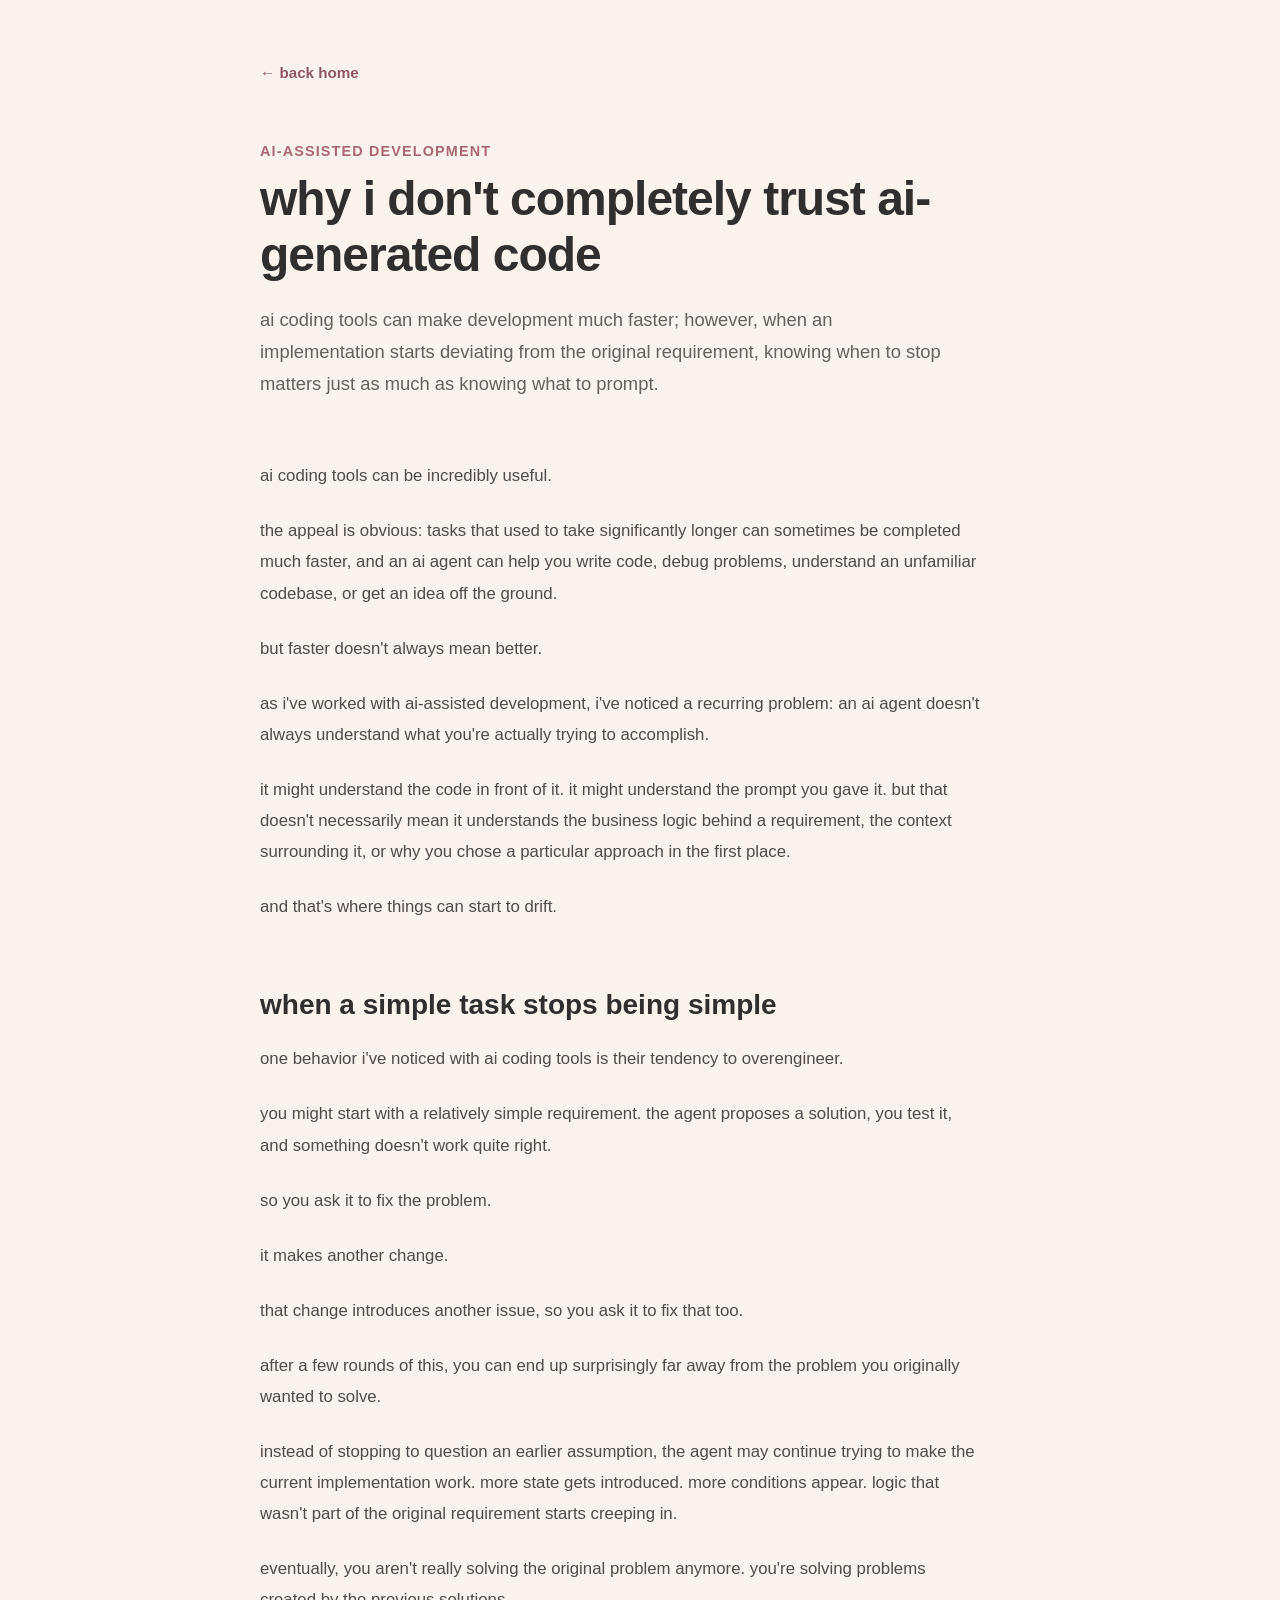
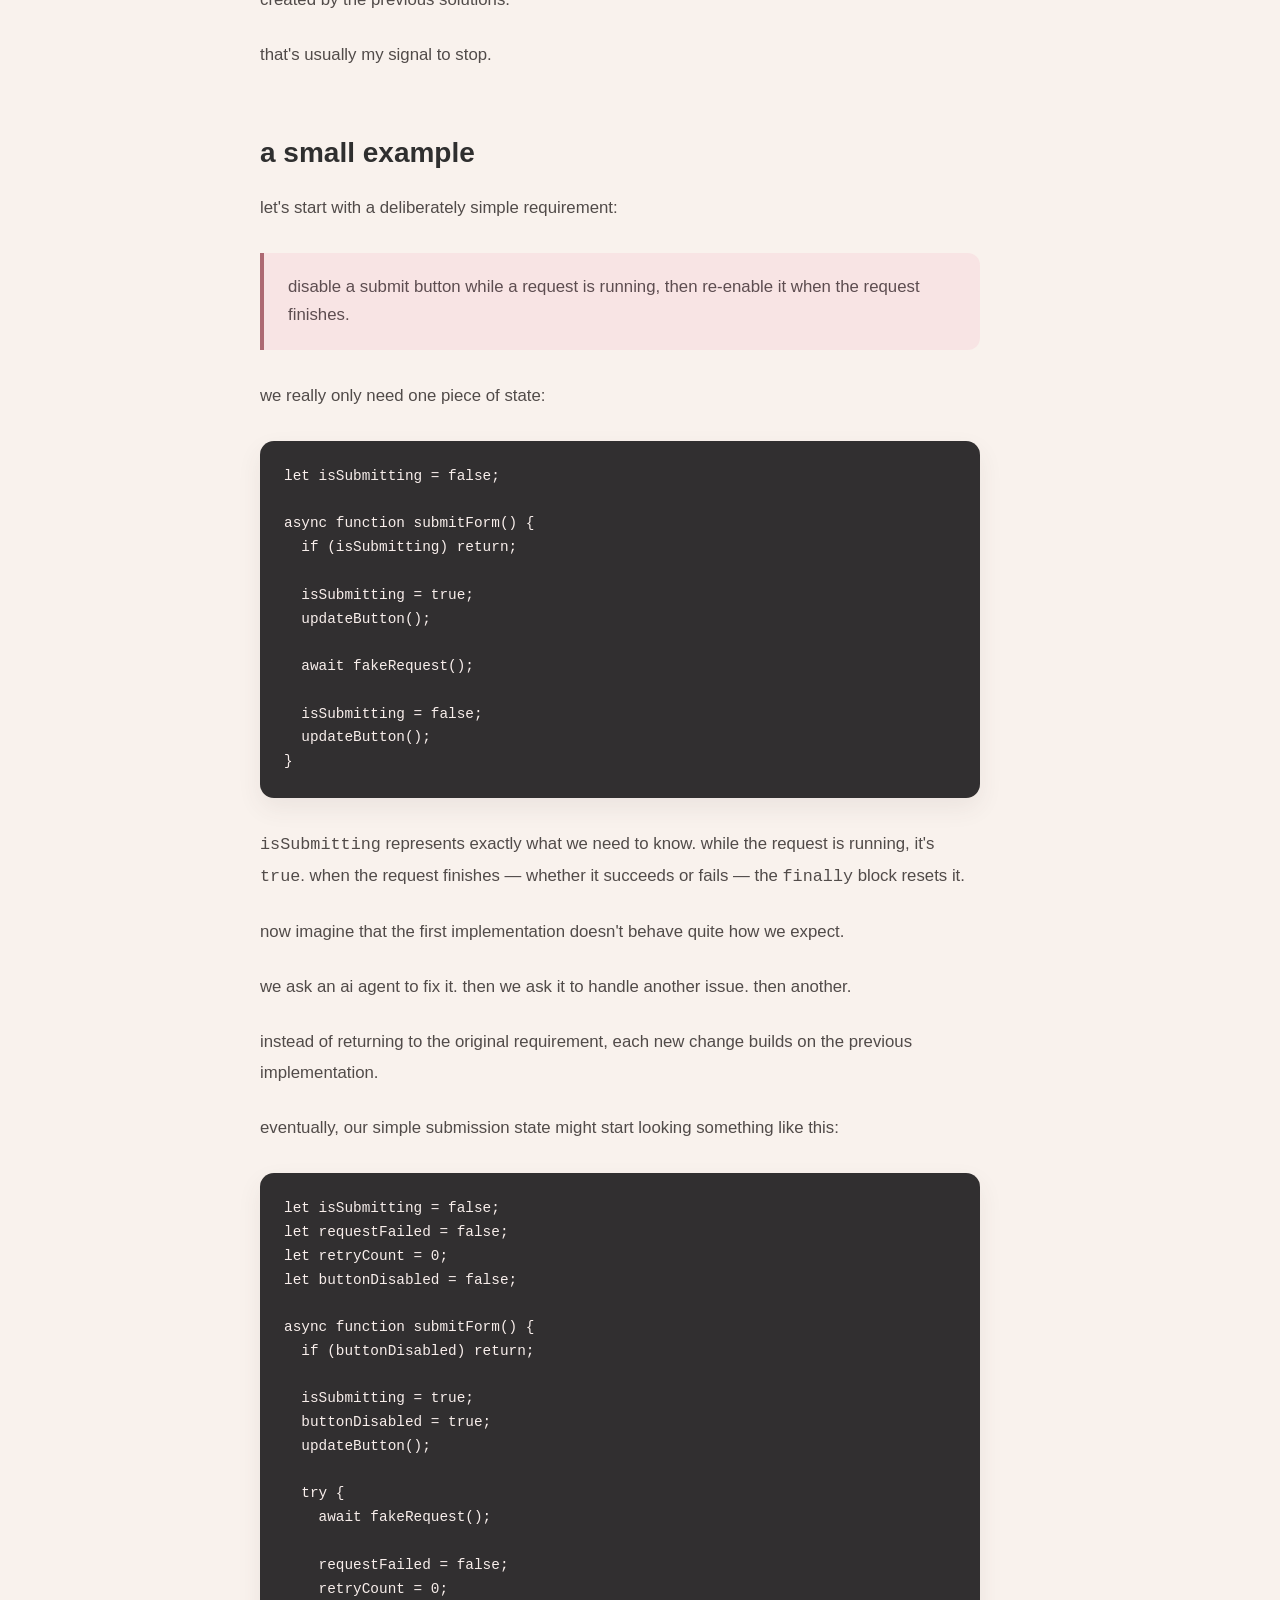
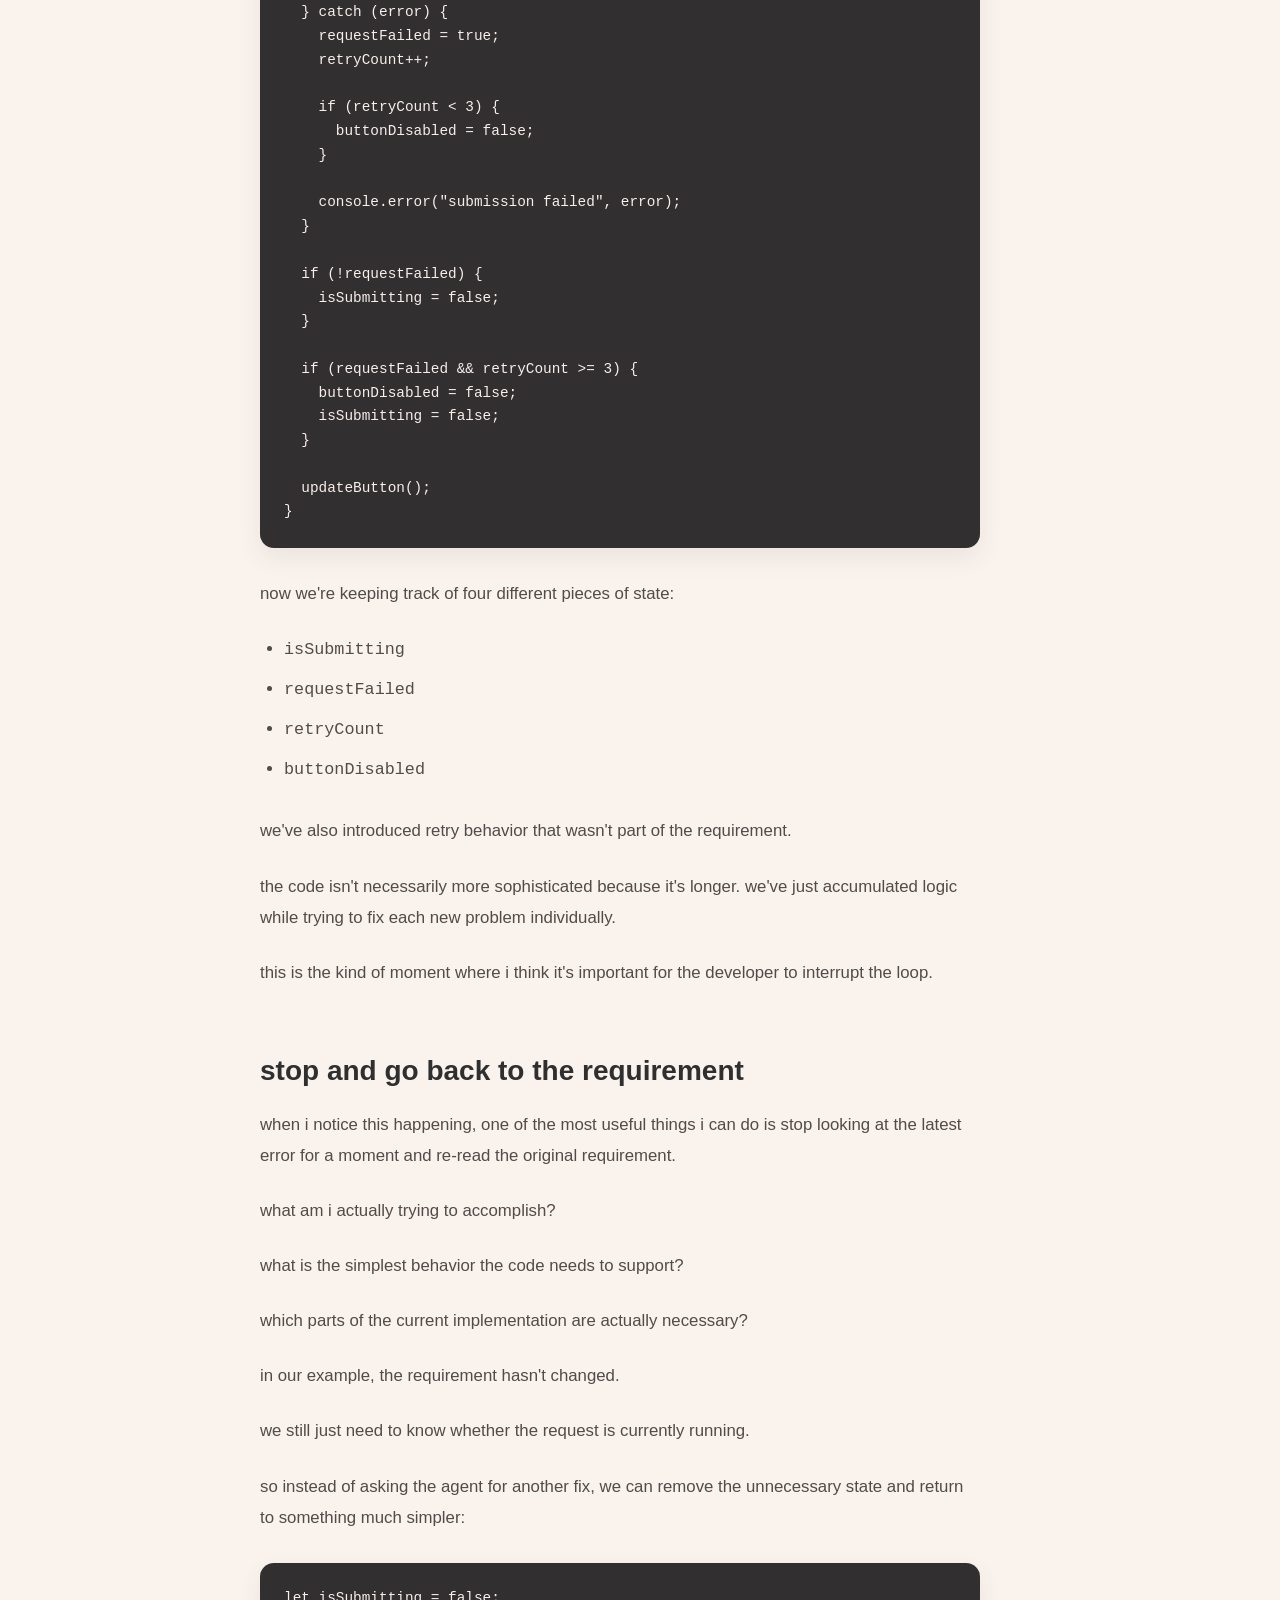
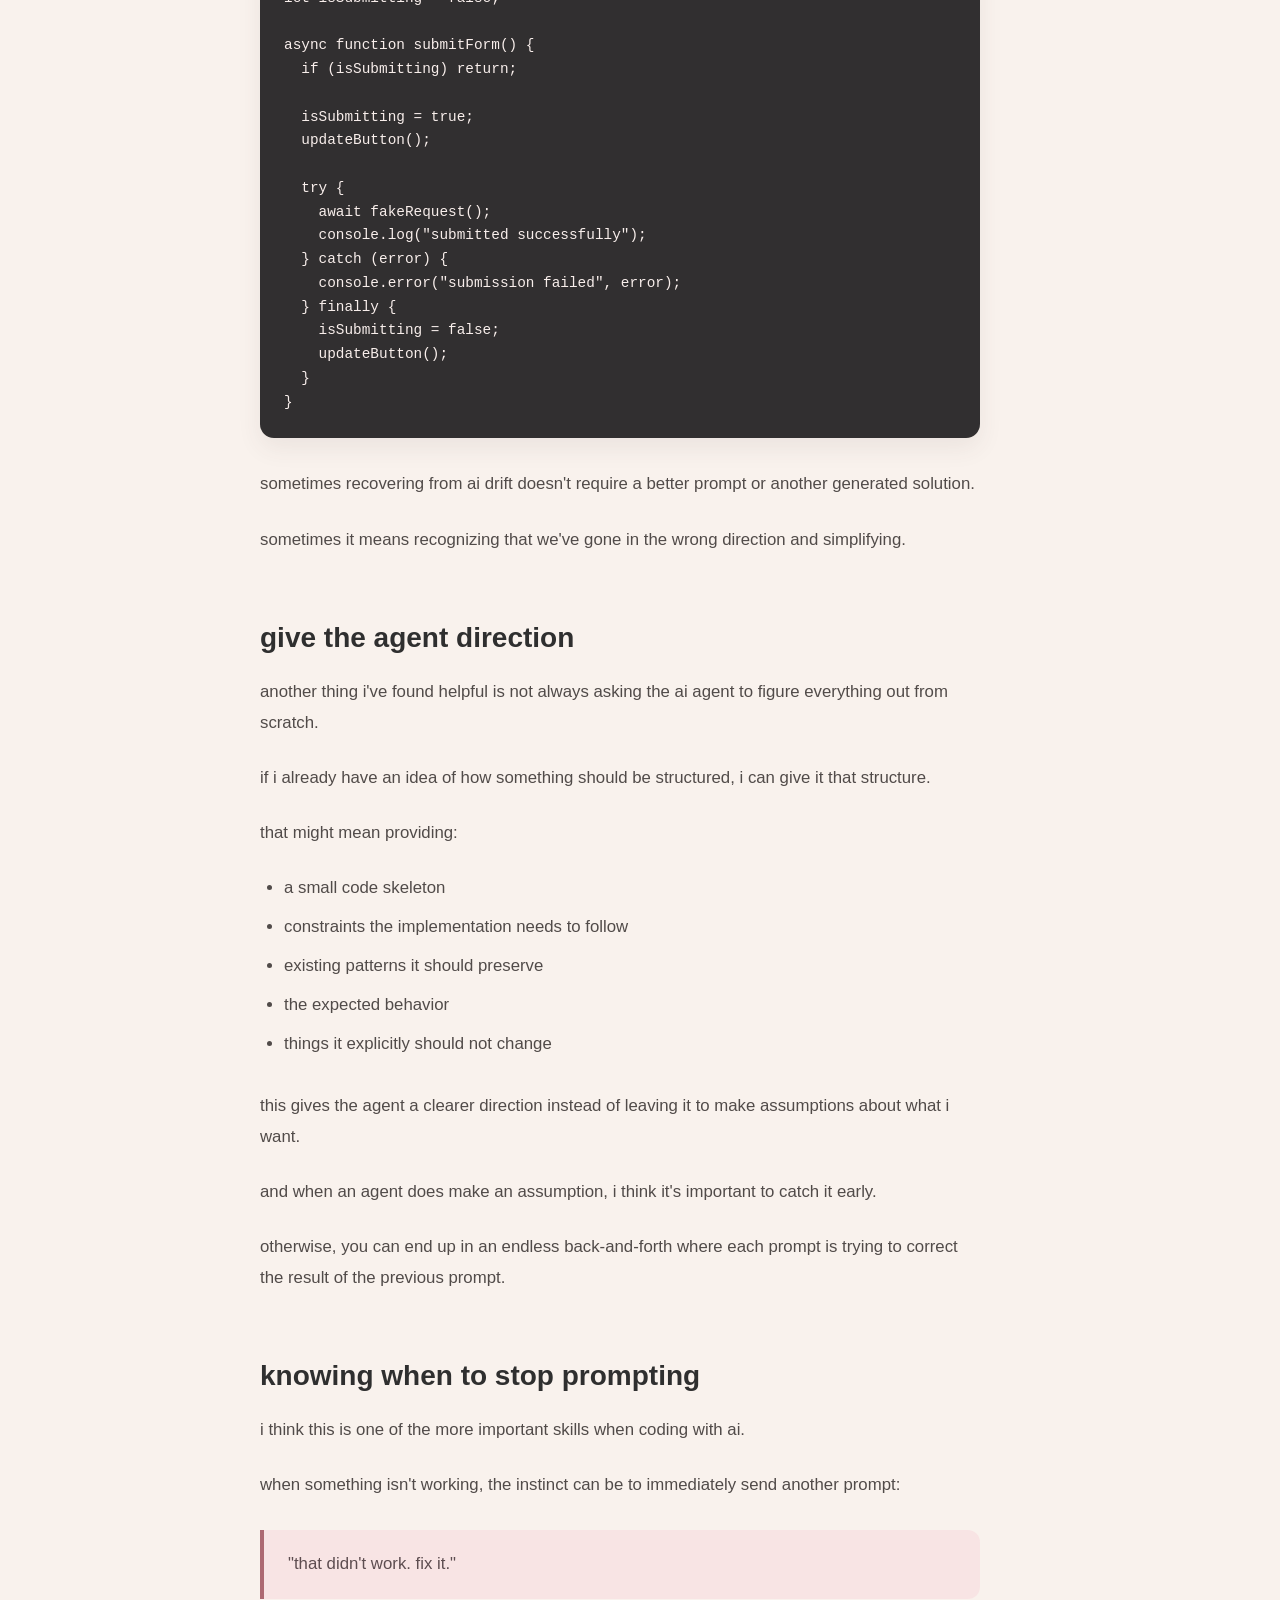
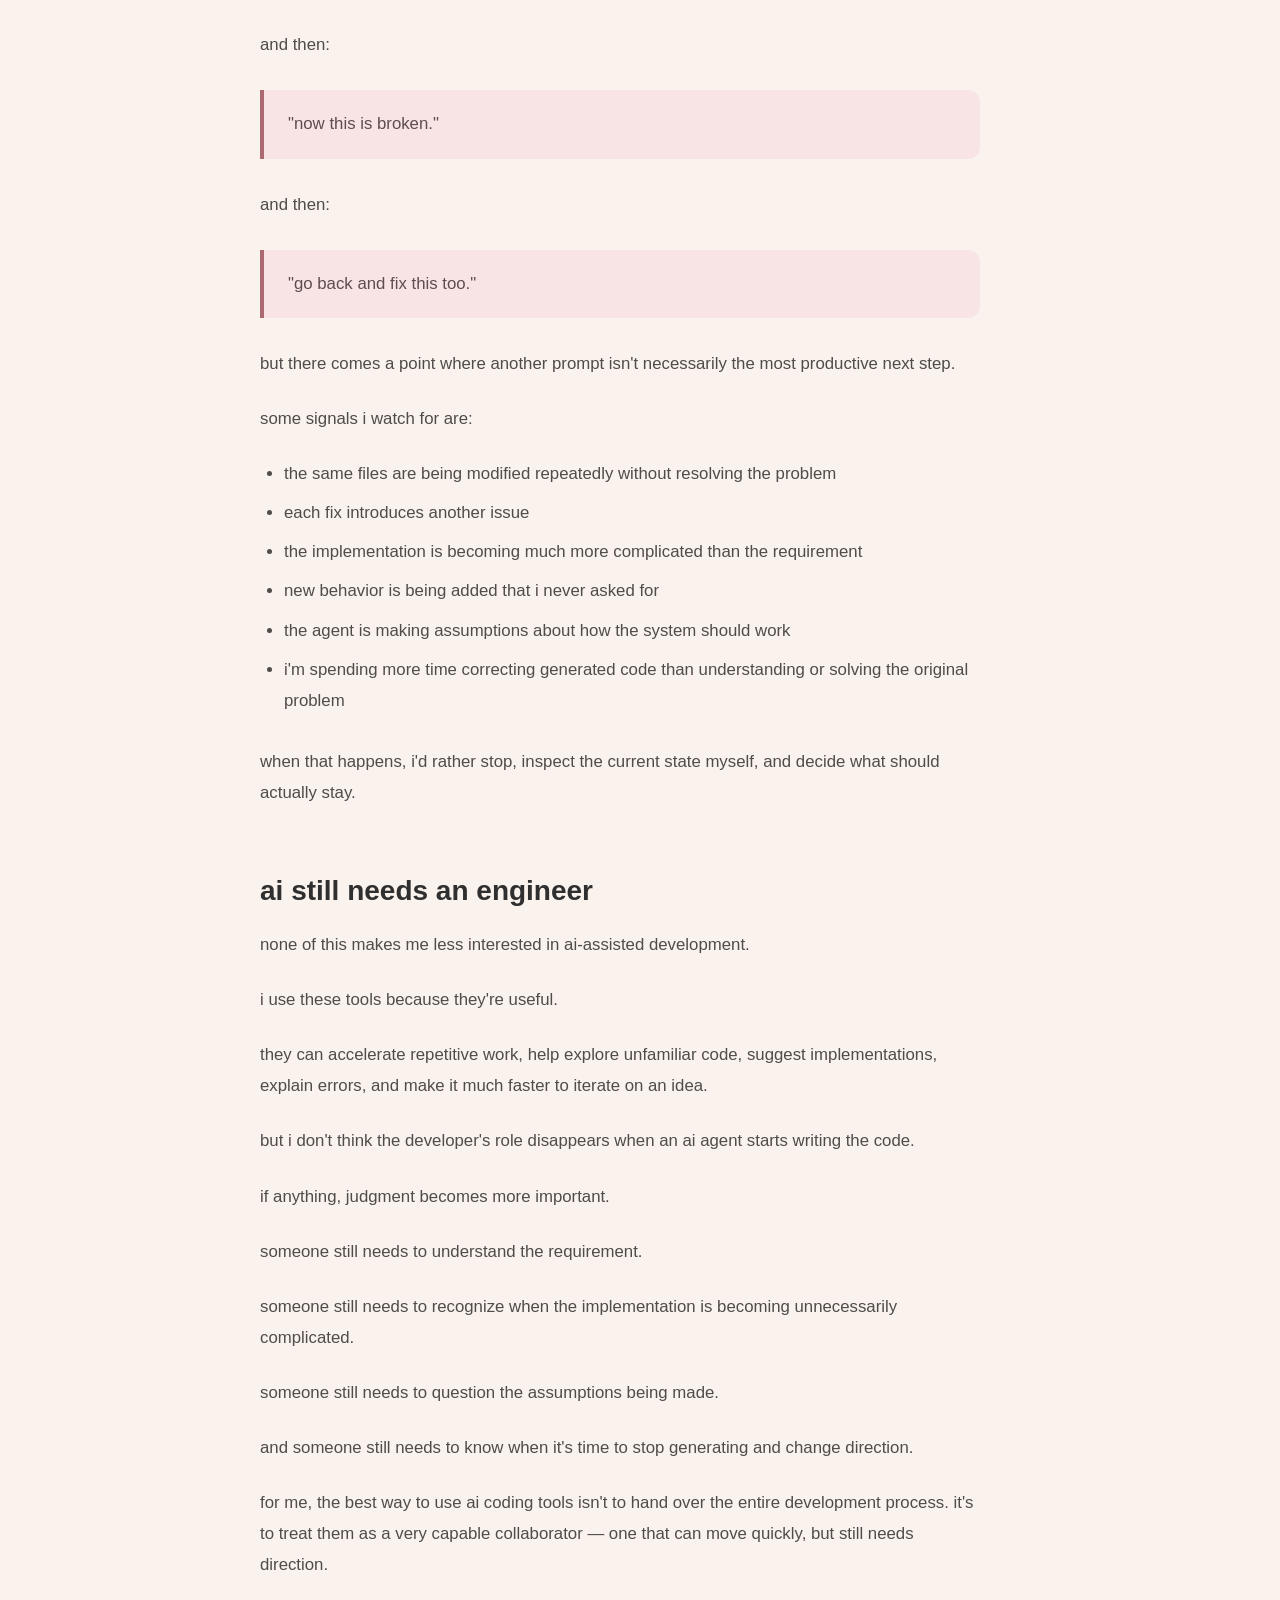
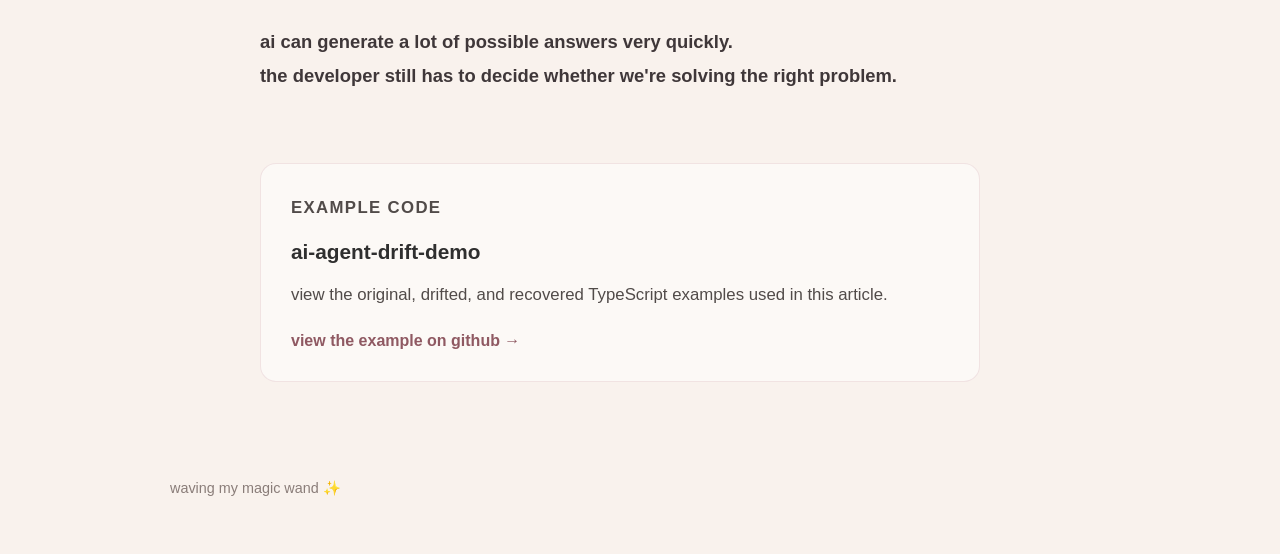
==== commit 9feed378: "update my article" ====
--- a/writing/index.html
+++ b/writing/index.html
@@ -29,8 +29,8 @@
           why i don't completely trust ai-generated code
         </h1>
         <p class="article-subtitle">
-          ai coding tools can make development much faster — but when an
-          implementation starts drifting from the original requirement,
+          ai coding tools can make development much faster; however, when an
+          implementation starts deviating from the original requirement,
           knowing when to stop matters just as much as knowing what to prompt.
         </p>
       </header>
@@ -130,6 +130,148 @@
 
         <p>
           we really only need one piece of state:
+        </p>
+
+        <pre><code>let isSubmitting = false;
+
+async function submitForm() {
+  if (isSubmitting) return;
+
+  isSubmitting = true;
+  updateButton();
+
+  await fakeRequest();
+
+  isSubmitting = false;
+  updateButton();
+}</code></pre>
+
+        <p>
+          <code>isSubmitting</code> represents exactly what we need to know.
+          while the request is running, it's <code>true</code>. when the
+          request finishes — whether it succeeds or fails — the
+          <code>finally</code> block resets it.
+        </p>
+
+        <p>
+          now imagine that the first implementation doesn't behave quite how
+          we expect.
+        </p>
+
+        <p>
+          we ask an ai agent to fix it. then we ask it to handle another issue.
+          then another.
+        </p>
+
+        <p>
+          instead of returning to the original requirement, each new change
+          builds on the previous implementation.
+        </p>
+
+        <p>
+          eventually, our simple submission state might start looking
+          something like this:
+        </p>
+
+        <pre><code>let isSubmitting = false;
+let requestFailed = false;
+let retryCount = 0;
+let buttonDisabled = false;
+
+async function submitForm() {
+  if (buttonDisabled) return;
+
+  isSubmitting = true;
+  buttonDisabled = true;
+  updateButton();
+
+  try {
+    await fakeRequest();
+
+    requestFailed = false;
+    retryCount = 0;
+  } catch (error) {
+    requestFailed = true;
+    retryCount++;
+
+    if (retryCount &lt; 3) {
+      buttonDisabled = false;
+    }
+
+    console.error("submission failed", error);
+  }
+
+  if (!requestFailed) {
+    isSubmitting = false;
+  }
+
+  if (requestFailed && retryCount &gt;= 3) {
+    buttonDisabled = false;
+    isSubmitting = false;
+  }
+
+  updateButton();
+}</code></pre>
+
+        <p>
+          now we're keeping track of four different pieces of state:
+        </p>
+
+        <ul>
+          <li><code>isSubmitting</code></li>
+          <li><code>requestFailed</code></li>
+          <li><code>retryCount</code></li>
+          <li><code>buttonDisabled</code></li>
+        </ul>
+
+        <p>
+          we've also introduced retry behavior that wasn't part of the
+          requirement.
+        </p>
+
+        <p>
+          the code isn't necessarily more sophisticated because it's longer.
+          we've just accumulated logic while trying to fix each new problem
+          individually.
+        </p>
+
+        <p>
+          this is the kind of moment where i think it's important for the
+          developer to interrupt the loop.
+        </p>
+
+
+        <h2>stop and go back to the requirement</h2>
+
+        <p>
+          when i notice this happening, one of the most useful things i can do
+          is stop looking at the latest error for a moment and re-read the
+          original requirement.
+        </p>
+
+        <p>
+          what am i actually trying to accomplish?
+        </p>
+
+        <p>
+          what is the simplest behavior the code needs to support?
+        </p>
+
+        <p>
+          which parts of the current implementation are actually necessary?
+        </p>
+
+        <p>
+          in our example, the requirement hasn't changed.
+        </p>
+
+        <p>
+          we still just need to know whether the request is currently running.
+        </p>
+
+        <p>
+          so instead of asking the agent for another fix, we can remove the
+          unnecessary state and return to something much simpler:
         </p>
 
         <pre><code>let isSubmitting = false;
@@ -152,153 +294,6 @@
 }</code></pre>
 
         <p>
-          <code>isSubmitting</code> represents exactly what we need to know.
-          while the request is running, it's <code>true</code>. when the
-          request finishes — whether it succeeds or fails — the
-          <code>finally</code> block resets it.
-        </p>
-
-        <p>
-          now imagine that the first implementation doesn't behave quite how
-          we expect.
-        </p>
-
-        <p>
-          we ask an ai agent to fix it. then we ask it to handle another issue.
-          then another.
-        </p>
-
-        <p>
-          instead of returning to the original requirement, each new change
-          builds on the previous implementation.
-        </p>
-
-        <p>
-          eventually, our simple submission state might start looking
-          something like this:
-        </p>
-
-        <pre><code>let isSubmitting = false;
-let requestFailed = false;
-let retryCount = 0;
-let buttonDisabled = false;
-
-async function submitForm() {
-  if (buttonDisabled) return;
-
-  isSubmitting = true;
-  buttonDisabled = true;
-  updateButton();
-
-  try {
-    await fakeRequest();
-
-    requestFailed = false;
-    retryCount = 0;
-  } catch (error) {
-    requestFailed = true;
-    retryCount++;
-
-    if (retryCount &lt; 3) {
-      buttonDisabled = false;
-    }
-
-    console.error("submission failed", error);
-  }
-
-  if (!requestFailed) {
-    isSubmitting = false;
-  }
-
-  if (requestFailed && retryCount &gt;= 3) {
-    buttonDisabled = false;
-    isSubmitting = false;
-  }
-
-  updateButton();
-}</code></pre>
-
-        <p>
-          now we're keeping track of four different pieces of state:
-        </p>
-
-        <ul>
-          <li><code>isSubmitting</code></li>
-          <li><code>requestFailed</code></li>
-          <li><code>retryCount</code></li>
-          <li><code>buttonDisabled</code></li>
-        </ul>
-
-        <p>
-          we've also introduced retry behavior that wasn't part of the
-          requirement.
-        </p>
-
-        <p>
-          the code isn't necessarily more sophisticated because it's longer.
-          we've just accumulated logic while trying to fix each new problem
-          individually.
-        </p>
-
-        <p>
-          this is the kind of moment where i think it's important for the
-          developer to interrupt the loop.
-        </p>
-
-
-        <h2>stop and go back to the requirement</h2>
-
-        <p>
-          when i notice this happening, one of the most useful things i can do
-          is stop looking at the latest error for a moment and re-read the
-          original requirement.
-        </p>
-
-        <p>
-          what am i actually trying to accomplish?
-        </p>
-
-        <p>
-          what is the simplest behavior the code needs to support?
-        </p>
-
-        <p>
-          which parts of the current implementation are actually necessary?
-        </p>
-
-        <p>
-          in our example, the requirement hasn't changed.
-        </p>
-
-        <p>
-          we still just need to know whether the request is currently running.
-        </p>
-
-        <p>
-          so instead of asking the agent for another fix, we can remove the
-          unnecessary state and return to something much simpler:
-        </p>
-
-        <pre><code>let isSubmitting = false;
-
-async function submitForm() {
-  if (isSubmitting) return;
-
-  isSubmitting = true;
-  updateButton();
-
-  try {
-    await fakeRequest();
-    console.log("submitted successfully");
-  } catch (error) {
-    console.error("submission failed", error);
-  } finally {
-    isSubmitting = false;
-    updateButton();
-  }
-}</code></pre>
-
-        <p>
           sometimes recovering from ai drift doesn't require a better prompt
           or another generated solution.
         </p>
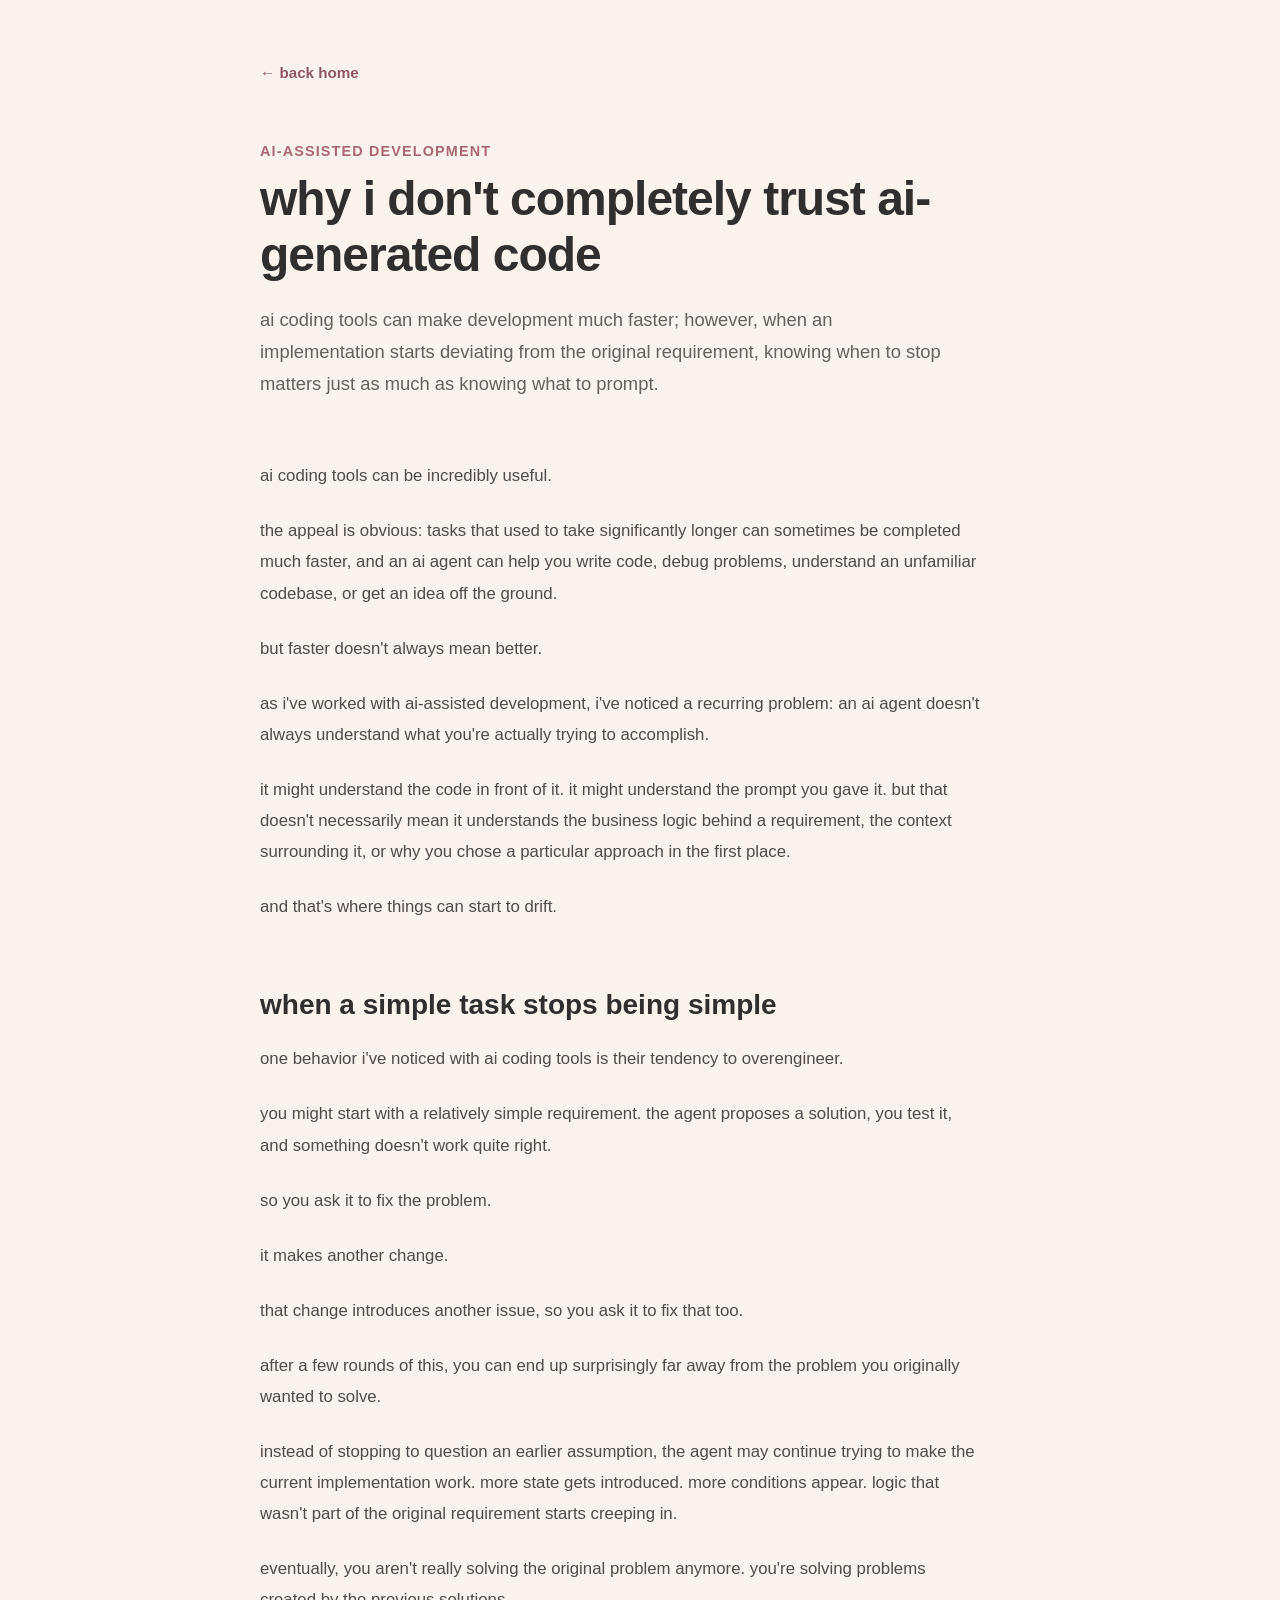
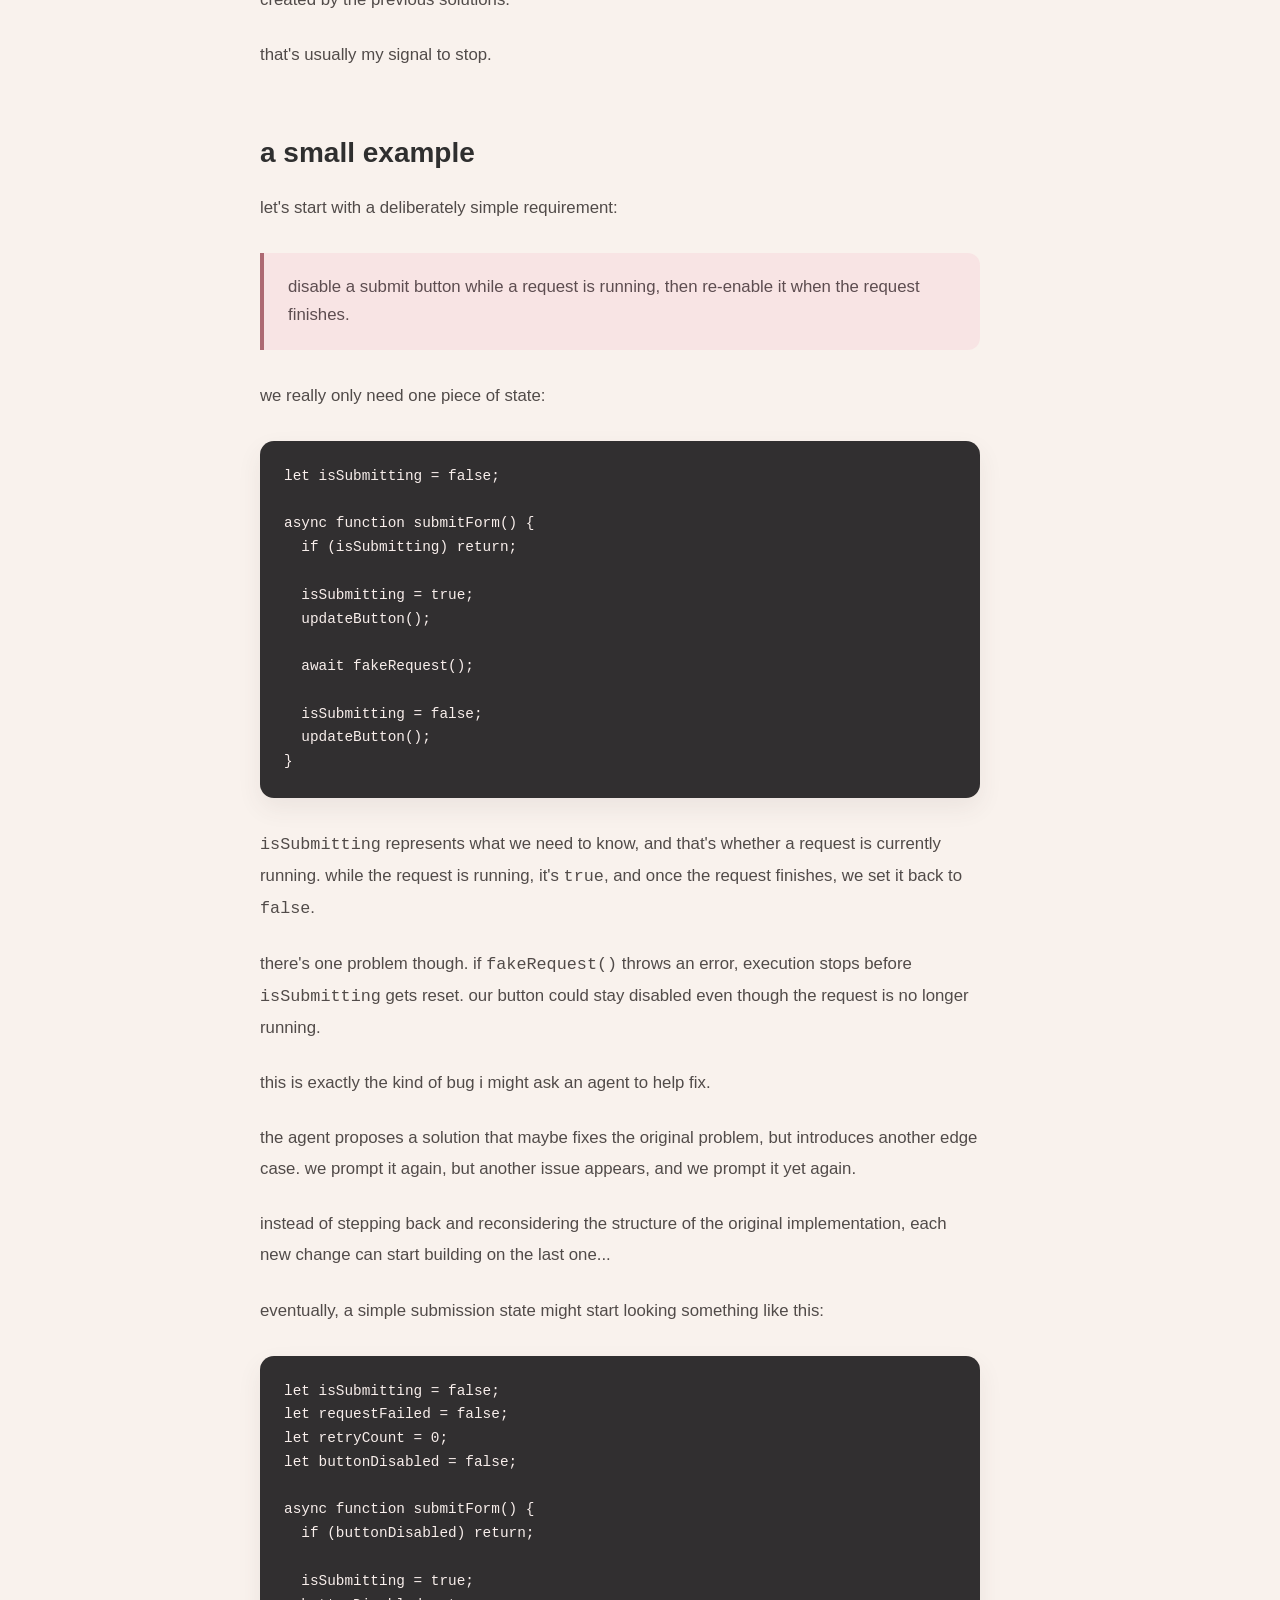
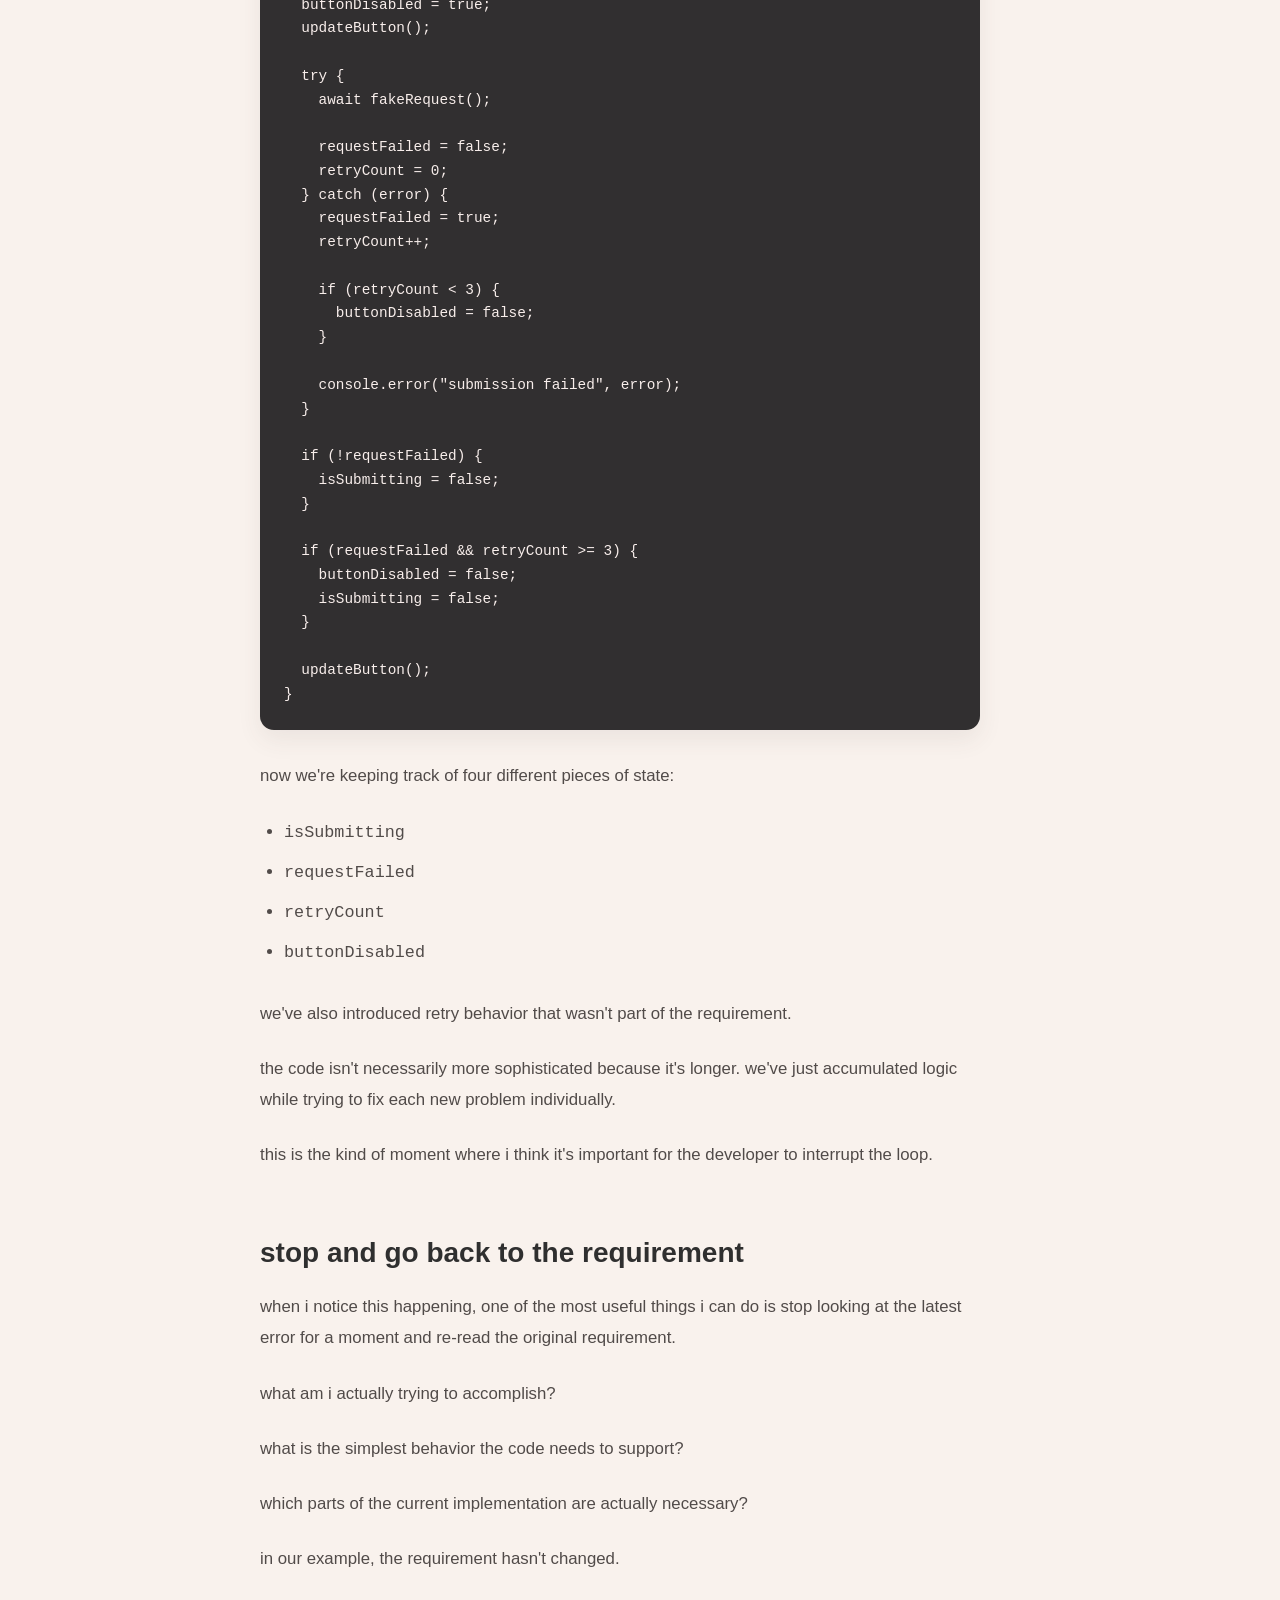
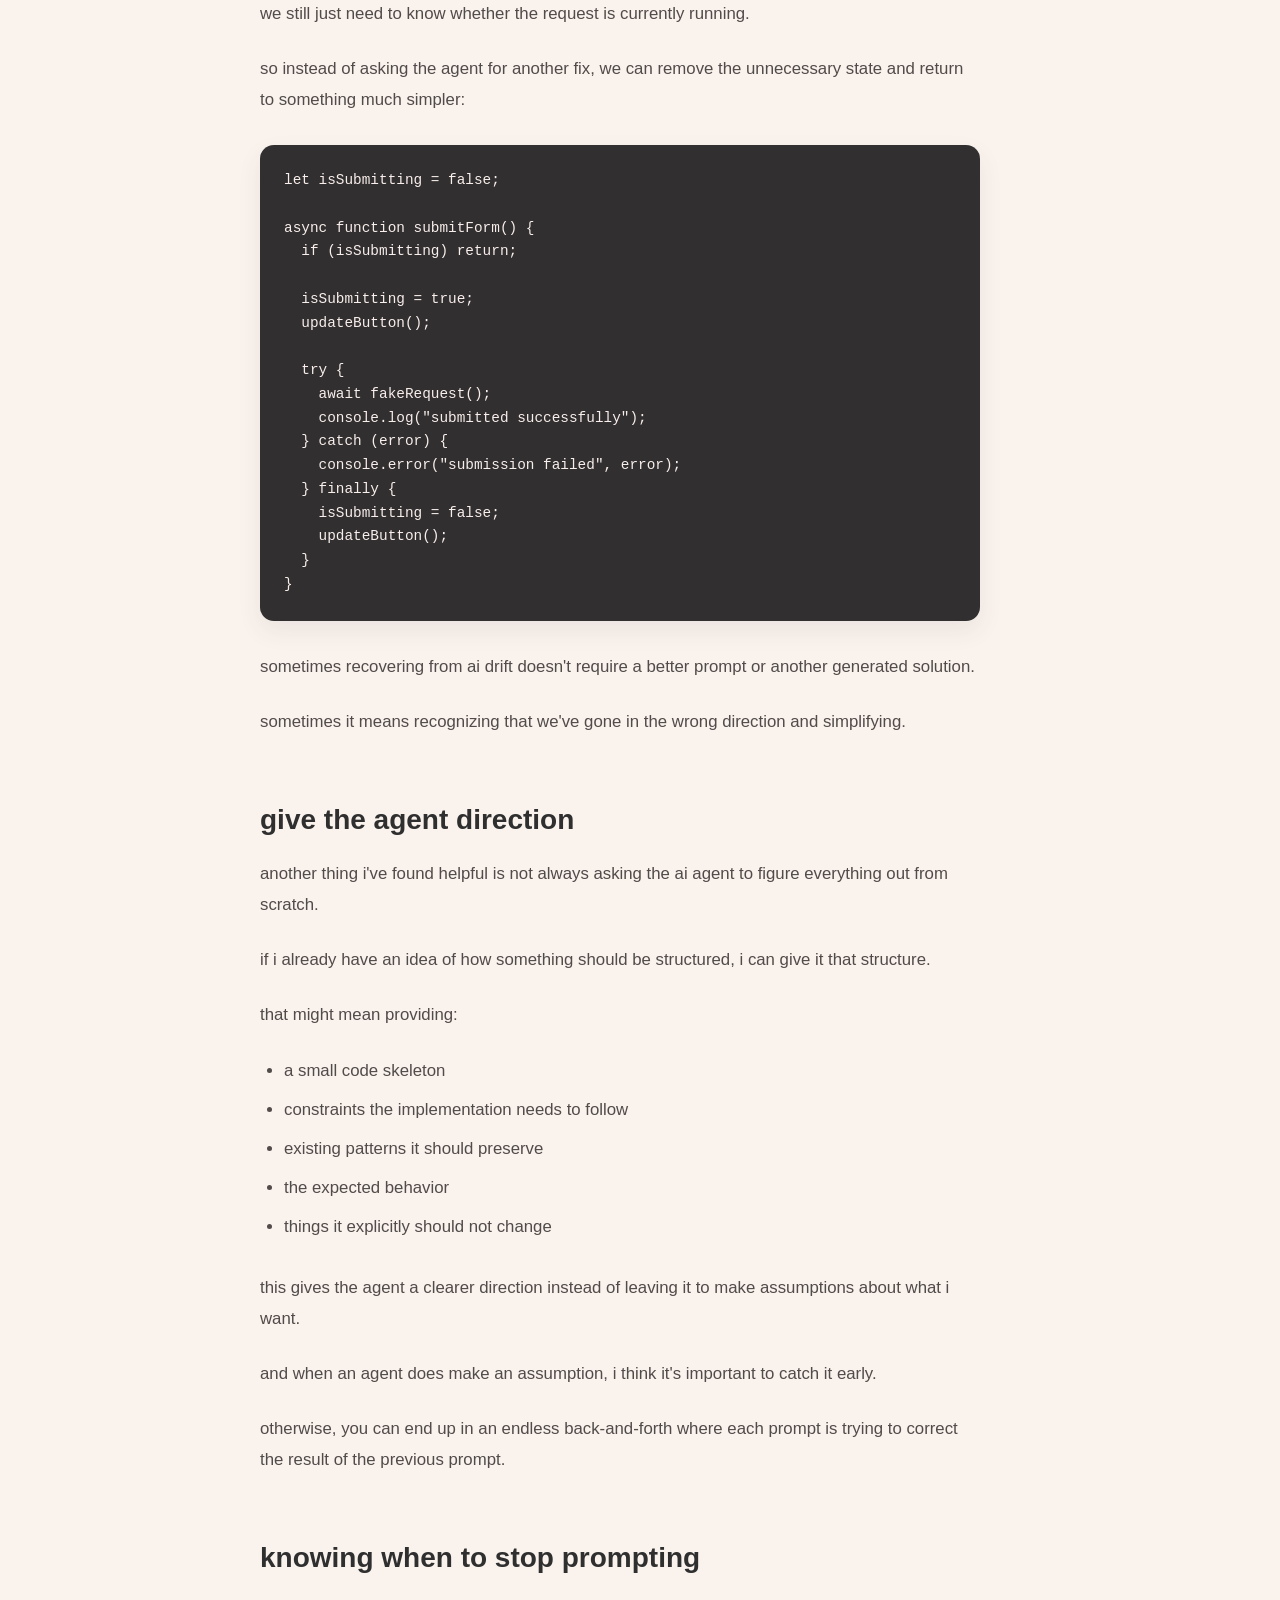
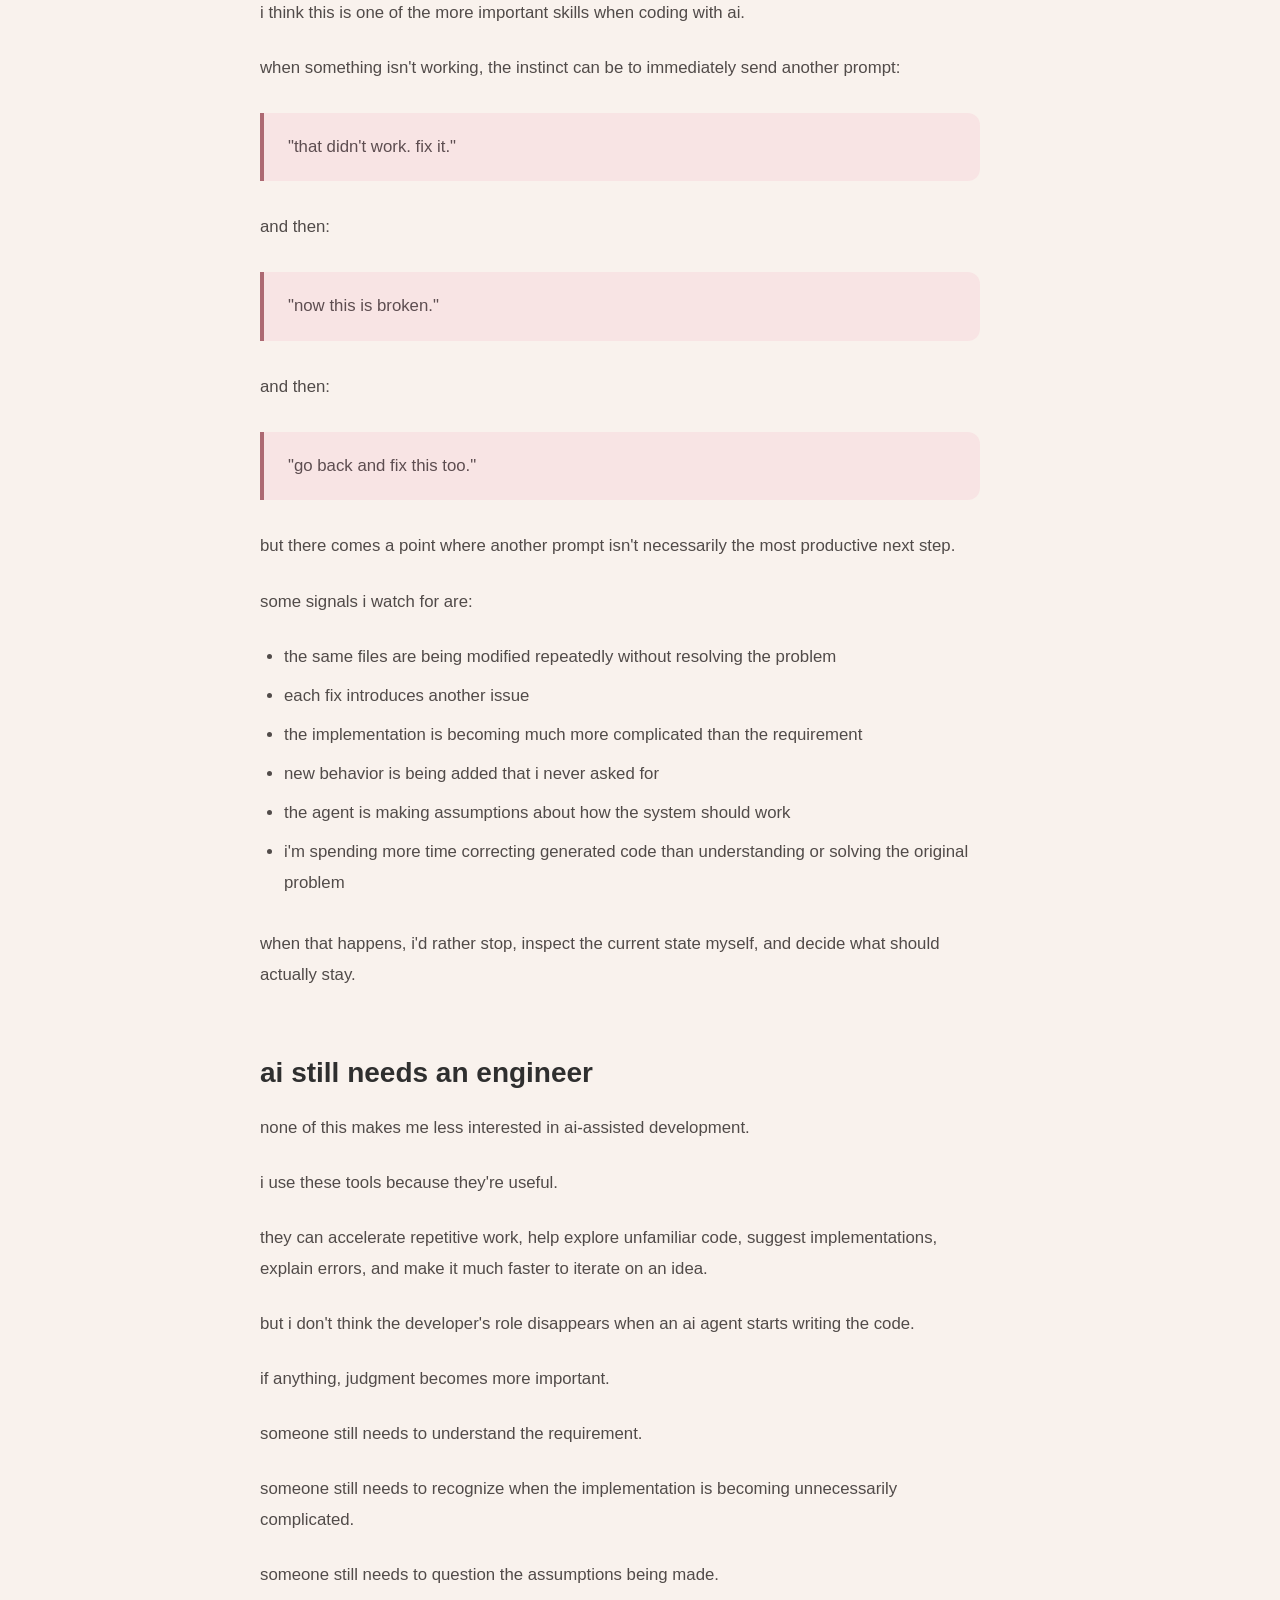
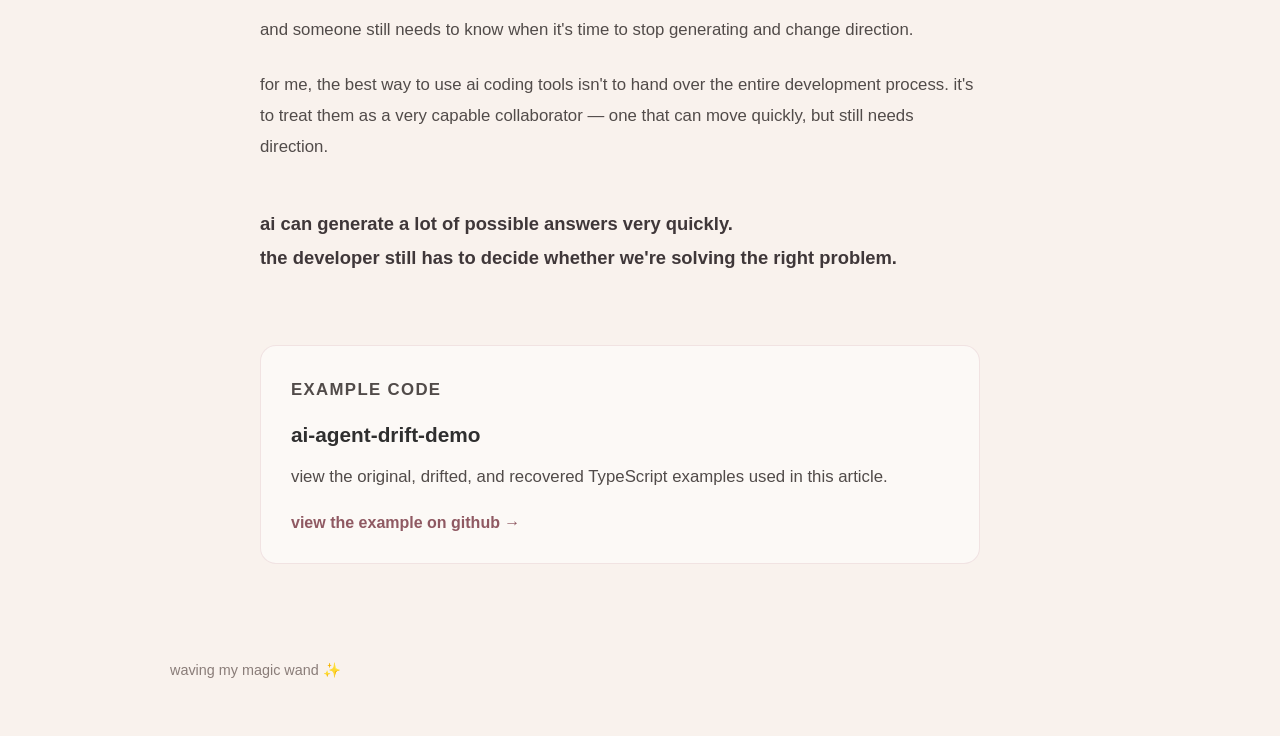
==== commit 39a13a9d: "update article" ====
--- a/writing/index.html
+++ b/writing/index.html
@@ -147,30 +147,33 @@
 }</code></pre>
 
         <p>
-          <code>isSubmitting</code> represents exactly what we need to know.
-          while the request is running, it's <code>true</code>. when the
-          request finishes — whether it succeeds or fails — the
-          <code>finally</code> block resets it.
-        </p>
-
-        <p>
-          now imagine that the first implementation doesn't behave quite how
-          we expect.
-        </p>
-
-        <p>
-          we ask an ai agent to fix it. then we ask it to handle another issue.
-          then another.
-        </p>
-
-        <p>
-          instead of returning to the original requirement, each new change
-          builds on the previous implementation.
-        </p>
-
-        <p>
-          eventually, our simple submission state might start looking
-          something like this:
+          <code>isSubmitting</code> represents what we need to know, and that's whether a request is currently running.
+          while the request is running, it's <code>true</code>, and once the request
+          finishes, we set it back to <code>false</code>.
+        </p>
+
+        <p>
+          there's one problem though. if <code>fakeRequest()</code> throws an error,
+          execution stops before <code>isSubmitting</code> gets reset. our button
+          could stay disabled even though the request is no longer running.
+        </p>
+
+        <p>
+          this is exactly the kind of bug i might ask an agent to help fix.
+        </p>
+
+        <p>
+          the agent proposes a solution that maybe fixes the original problem, but
+          introduces another edge case. we prompt it again, but another issue appears,
+          and we prompt it yet again.
+        </p>
+
+        <p>
+          instead of stepping back and reconsidering the structure of the original
+          implementation, each new change can start building on the last one...
+        </p>
+        <p>
+          eventually, a simple submission state might start looking something like this:
         </p>
 
         <pre><code>let isSubmitting = false;
